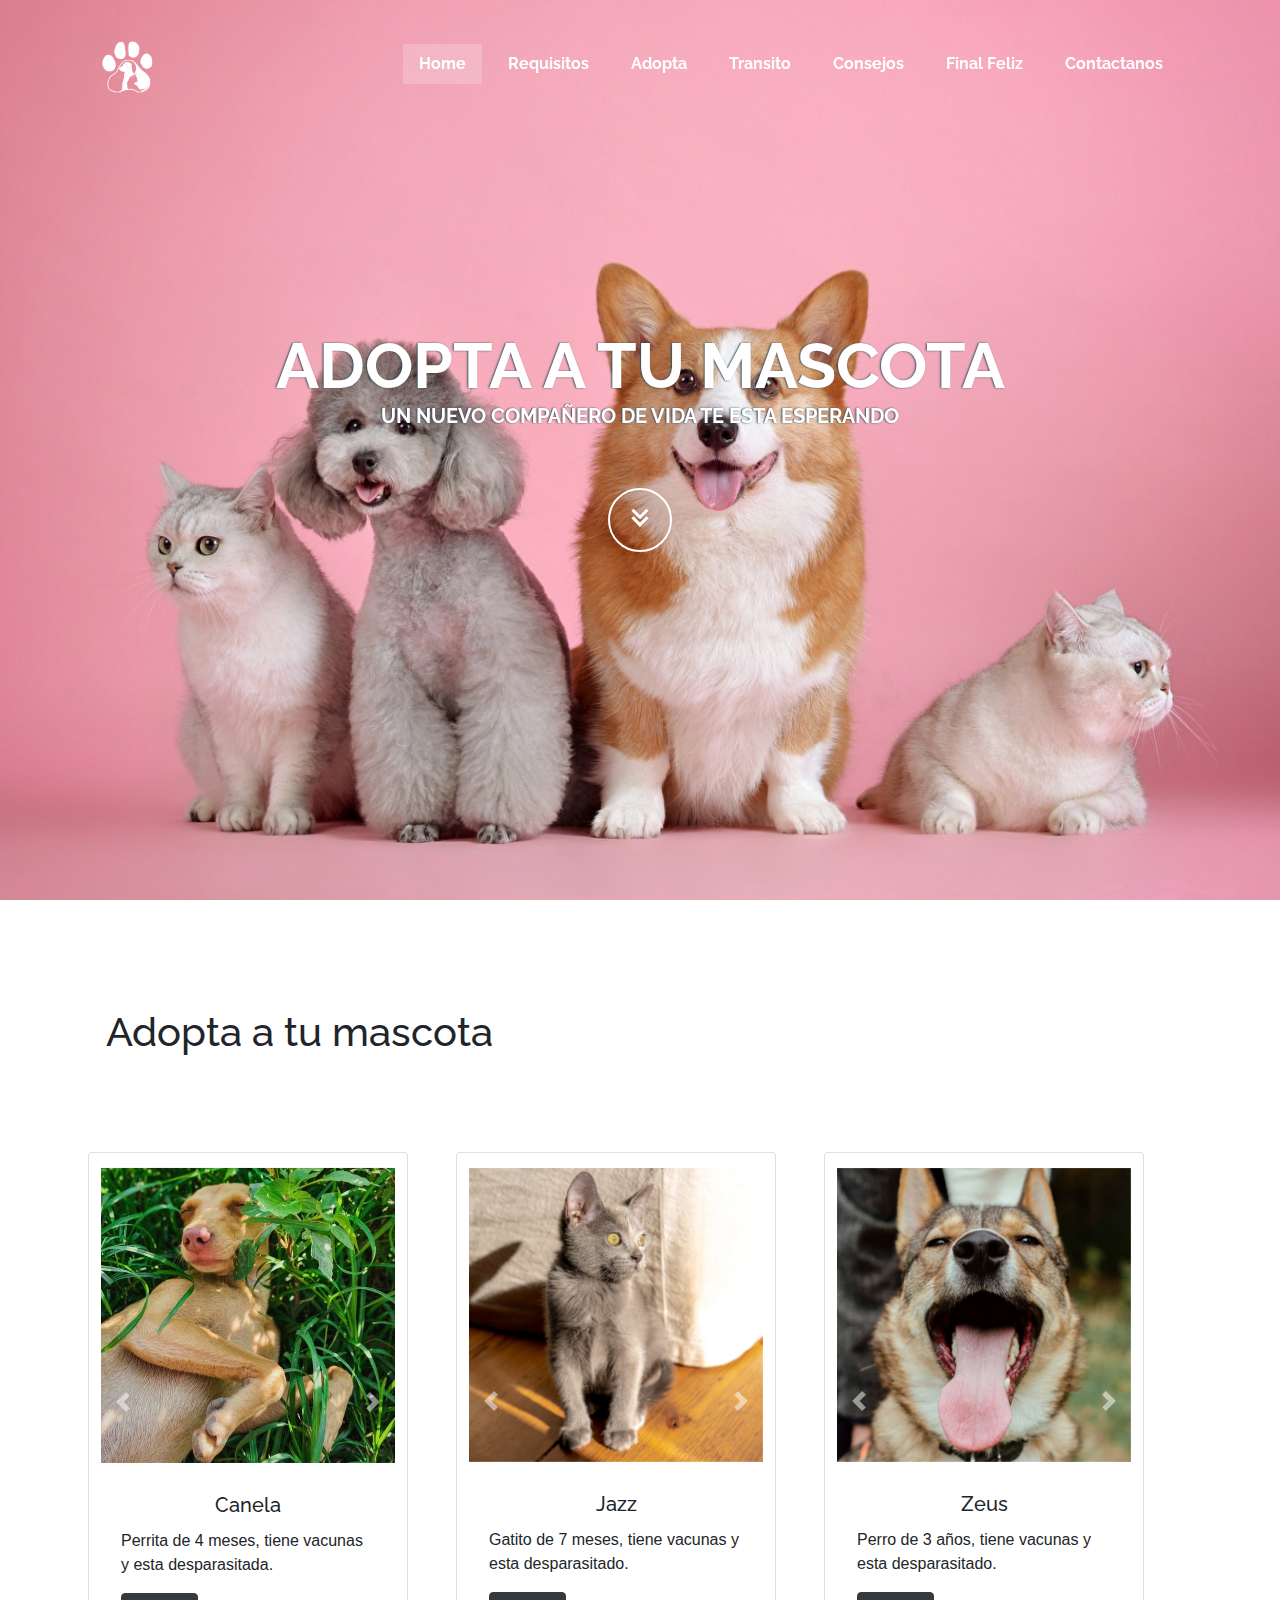
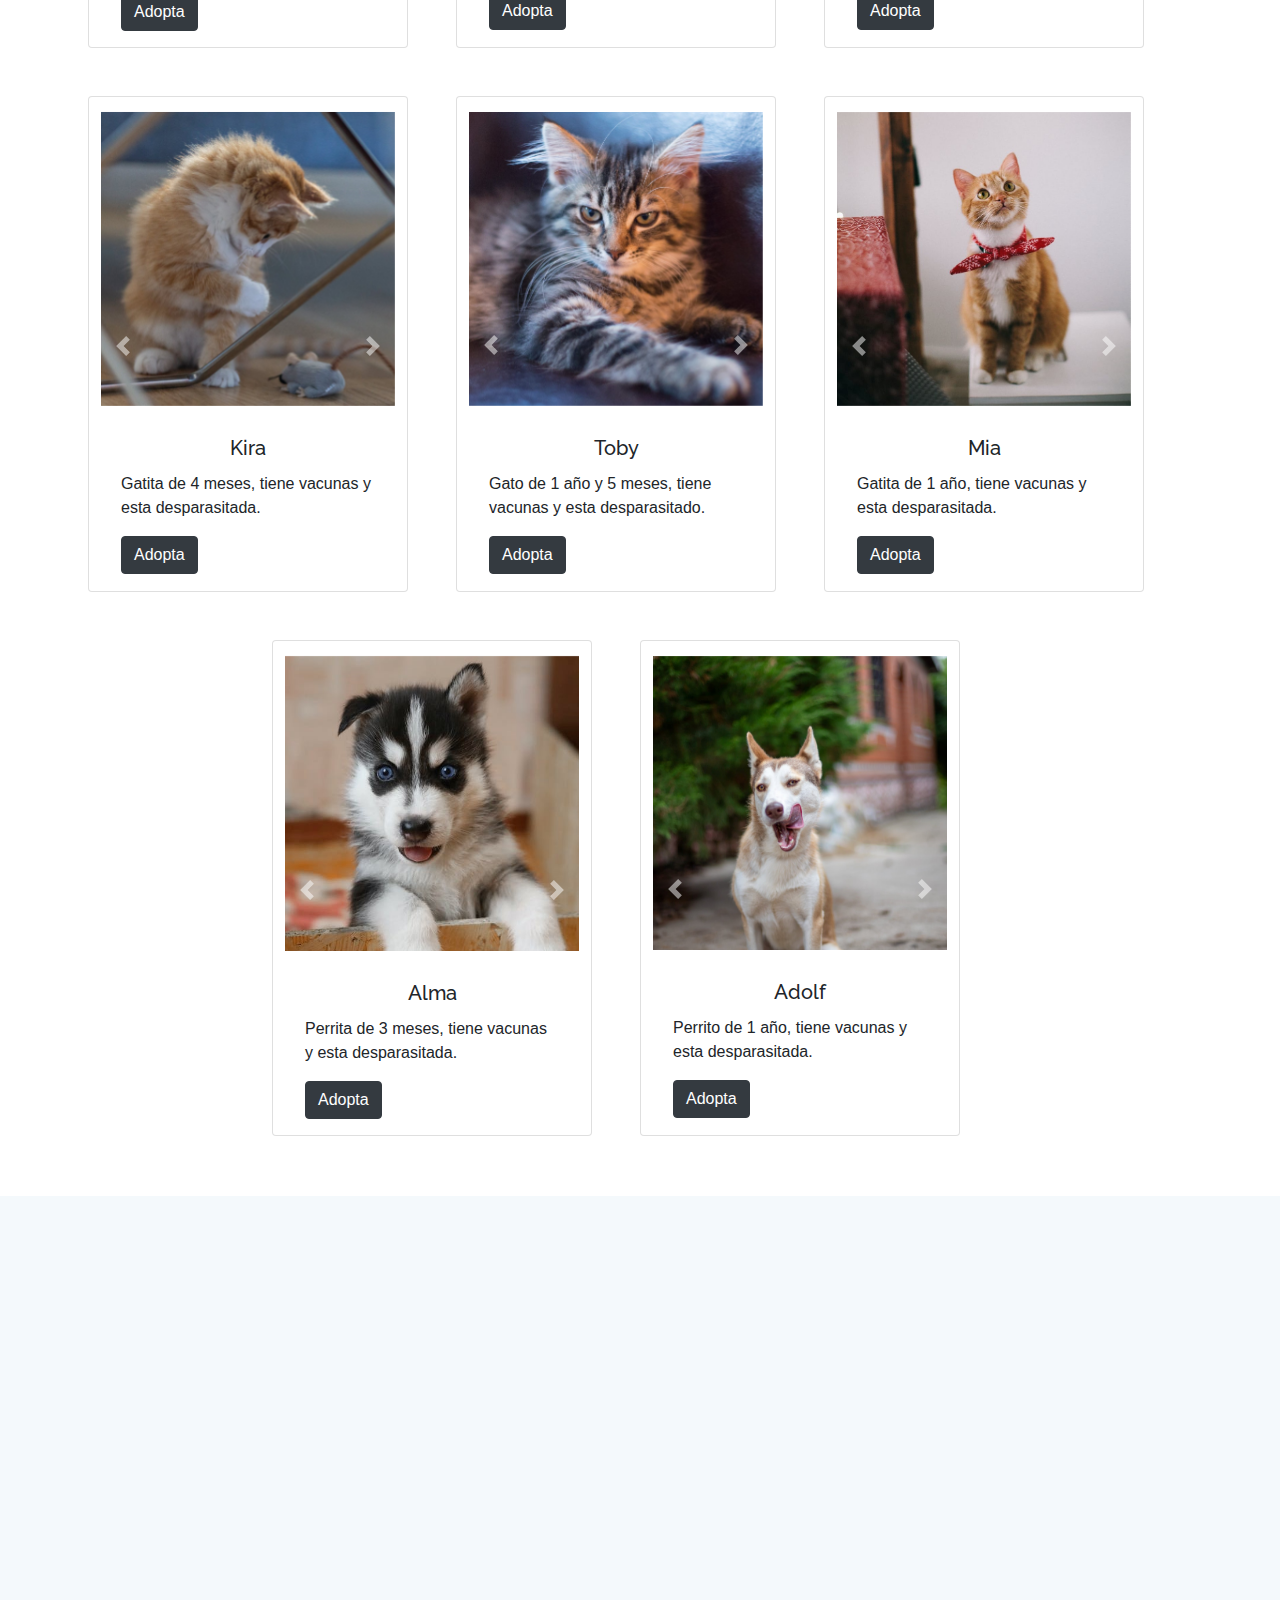
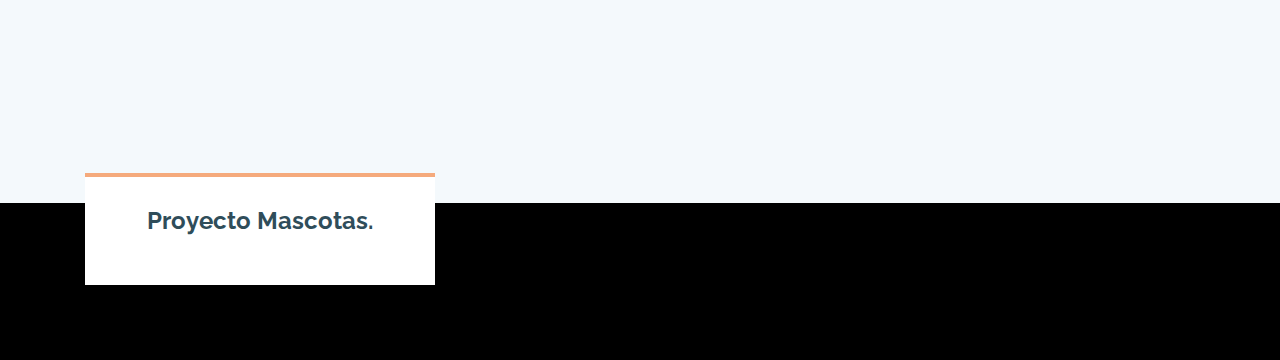
==== adopta.html @ 52c3bf55 "proyecto-mascotas" ====
<!DOCTYPE html>
<html lang="en">

<head>
    <meta charset="utf-8">
    <meta content="width=device-width, initial-scale=1.0" name="viewport">

    <title>Proyecto Mascotas</title>
    <meta content="" name="description">
    <meta content="" name="keywords">

    <link href="https://fonts.googleapis.com/css?family=Open+Sans:300,300i,400,400i,600,600i,700,700i|Raleway:300,300i,400,400i,500,500i,600,600i,700,700i|Poppins:300,300i,400,400i,500,500i,600,600i,700,700i" rel="stylesheet">
    <link href="assets/vendor/aos/aos.css" rel="stylesheet">
    <link href="assets/vendor/bootstrap/css/bootstrap.min.css" rel="stylesheet">
    <link href="assets/vendor/bootstrap-icons/bootstrap-icons.css" rel="stylesheet">
    <link href="assets/vendor/boxicons/css/boxicons.min.css" rel="stylesheet">
    <link href="assets/vendor/glightbox/css/glightbox.min.css" rel="stylesheet">
    <link href="assets/vendor/swiper/swiper-bundle.min.css" rel="stylesheet">


    <link href="assets/css/style.css" rel="stylesheet">
    <link rel="stylesheet" href="https://pro.fontawesome.com/releases/v5.10.0/css/all.css"
        integrity="sha384-AYmEC3Yw5cVb3ZcuHtOA93w35dYTsvhLPVnYs9eStHfGJvOvKxVfELGroGkvsg+p" crossorigin="anonymous" />
    <link rel="stylesheet" href="https://stackpath.bootstrapcdn.com/bootstrap/4.3.1/css/bootstrap.min.css"
        integrity="sha384-ggOyR0iXCbMQv3Xipma34MD+dH/1fQ784/j6cY/iJTQUOhcWr7x9JvoRxT2MZw1T" crossorigin="anonymous">
</head>

<body>

    <!-- ======= Header ======= -->
    <header id="header" class="fixed-top header-transparent">
        <div class="container d-flex align-items-center justify-content-between">
    
          <div class="logo">
            <a href="index.html"><img src="/img/logo1.png" alt="" class="img-fluid"></a>
            
          </div>
    
          <nav id="navbar" class="navbar">
            <ul>
              <li><a class="nav-link scrollto active" href="index.html">Home</a></li>
              <li><a class="nav-link scrollto" href="index.html#requisitos">Requisitos</a></li>
              <li><a class="nav-link scrollto" href="adopta.html">Adopta</a></li>
              <li><a class="nav-link scrollto" href="transito.html">Transito</a></li>
              <li><a class="nav-link scrollto" href="#consejos">Consejos</a></li>
              <li><a class="nav-link scrollto" href="#finalfeliz">Final Feliz</a></li>
              <li><a class="nav-link scrollto" href="#contacto">Contactanos</a></li>
            </ul>
            <i class="bi bi-list mobile-nav-toggle"></i>
          </nav><!-- .navbar -->
    
        </div>
      </header><!-- End Header -->

    

    <!-- ======= Hero Section ======= -->
    <section id="hero" style="margin-bottom: 10px;">
        <div class="hero-container" data-aos="fade-up">
            <h1>Adopta a tu mascota</h1>
            <h2>Un nuevo compañero de vida te esta esperando</h2>
            <a href="#about" class="btn-get-started scrollto"><i class="bx bx-chevrons-down"></i></a>
        </div>
    </section><!-- End Hero -->


    <section class="adopcion d-flex mt-5">
        <div class="row d-flex justify-content-center">
            <h1 class="col-mt-5 mb-5 offset-2">Adopta a tu mascota</h1>

            <div class="card -ms-5 me-5 mt-5" style="width: 20rem; height: 31rem;">
                <div id="carouselExampleFade2" class="carousel slide carousel-fade" data-ride="carousel">
                    <div class="carousel-inner">
                        <div class="carousel-item active">
                            <img src="img-adopta/foto4.jpeg" class="d-block w-100" alt="...">
                        </div>
                        <div class="carousel-item">
                            <img src="img-adopta/foto5.jpeg" class="d-block w-100" alt="...">
                        </div>
                        <div class="carousel-item">
                            <img src="img-adopta/foto6.jpeg" class="d-block w-100" alt="...">
                        </div>
                    </div>
                    <a class="carousel-control-prev" href="#carouselExampleFade2" role="button" data-slide="prev">
                        <span class="carousel-control-prev-icon" aria-hidden="true"></span>
                        <span class="sr-only">Previous</span>
                    </a>
                    <a class="carousel-control-next" href="#carouselExampleFade2" role="button" data-slide="next">
                        <span class="carousel-control-next-icon" aria-hidden="true"></span>
                        <span class="sr-only">Next</span>
                    </a>
                    <div class="card-body">
                        <h5 class="card-title">Canela</h5>
                        <p class="card-text">Perrita de 4 meses, tiene vacunas y esta desparasitada.</p>
                        <a href="#" class="btn btn-dark">Adopta</a>
                    </div>
                </div>
            </div>
            <div class="card -ms-5 me-5 mt-5" style="width: 20rem; height: 31rem;">
                <div id="carouselExampleFade3" class="carousel slide carousel-fade" data-ride="carousel">
                    <div class="carousel-inner">
                        <div class="carousel-item active">
                            <img src="img-adopta/foto11.jpeg" class="d-block w-100" alt="...">
                        </div>
                        <div class="carousel-item">
                            <img src="img-adopta/foto12.jpeg" class="d-block w-100" alt="...">
                        </div>
                        <div class="carousel-item">
                            <img src="img-adopta/foto13.jpeg" class="d-block w-100" alt="...">
                        </div>
                    </div>
                    <a class="carousel-control-prev" href="#carouselExampleFade3" role="button" data-slide="prev">
                        <span class="carousel-control-prev-icon" aria-hidden="true"></span>
                        <span class="sr-only">Previous</span>
                    </a>
                    <a class="carousel-control-next" href="#carouselExampleFade3" role="button" data-slide="next">
                        <span class="carousel-control-next-icon" aria-hidden="true"></span>
                        <span class="sr-only">Next</span>
                    </a>
                    <div class="card-body">
                        <h5 class="card-title">Jazz</h5>
                        <p class="card-text">Gatito de 7 meses, tiene vacunas y esta desparasitado.</p>
                        <a href="#" class="btn btn-dark">Adopta</a>
                    </div>
                </div>
            </div>
            <div class="card -ms-5 me-5 mt-5" style="width: 20rem; height: 31rem;">
                <div id="carouselExampleFade4" class="carousel slide carousel-fade" data-ride="carousel">
                    <div class="carousel-inner">
                        <div class="carousel-item active">
                            <img src="img-adopta/foto9.jpeg" class="d-block w-100" alt="...">
                        </div>
                        <div class="carousel-item">
                            <img src="img-adopta/foto10.jpeg" class="d-block w-100" alt="...">
                        </div>
                    </div>
                    <a class="carousel-control-prev" href="#carouselExampleFade4" role="button" data-slide="prev">
                        <span class="carousel-control-prev-icon" aria-hidden="true"></span>
                        <span class="sr-only">Previous</span>
                    </a>
                    <a class="carousel-control-next" href="#carouselExampleFade4" role="button" data-slide="next">
                        <span class="carousel-control-next-icon" aria-hidden="true"></span>
                        <span class="sr-only">Next</span>
                    </a>
                    <div class="card-body">
                        <h5 class="card-title">Zeus</h5>
                        <p class="card-text">Perro de 3 años, tiene vacunas y esta desparasitado.</p>
                        <a href="#" class="btn btn-dark">Adopta</a>
                    </div>
                </div>
            </div>
            <div class="card -ms-5 me-5 mt-5" style="width: 20rem; height: 31rem;">
                <div id="carouselExampleFade5" class="carousel slide carousel-fade" data-ride="carousel">
                    <div class="carousel-inner">
                        <div class="carousel-item active">
                            <img src="img-adopta/foto20.jpeg" class="d-block w-100" alt="...">
                        </div>
                        <div class="carousel-item">
                            <img src="img-adopta/foto21.jpeg" class="d-block w-100" alt="...">
                        </div>
                        <div class="carousel-item">
                            <img src="img-adopta/foto22.jpeg" class="d-block w-100" alt="...">
                        </div>
                    </div>
                    <a class="carousel-control-prev" href="#carouselExampleFade5" role="button" data-slide="prev">
                        <span class="carousel-control-prev-icon" aria-hidden="true"></span>
                        <span class="sr-only">Previous</span>
                    </a>
                    <a class="carousel-control-next" href="#carouselExampleFade5" role="button" data-slide="next">
                        <span class="carousel-control-next-icon" aria-hidden="true"></span>
                        <span class="sr-only">Next</span>
                    </a>
                    <div class="card-body">
                        <h5 class="card-title">Kira</h5>
                        <p class="card-text">Gatita de 4 meses, tiene vacunas y esta desparasitada.</p>
                        <a href="#" class="btn btn-dark">Adopta</a>
                    </div>
                </div>
            </div>
            <div class="card -ms-5 me-5 mt-5" style="width: 20rem; height: 31rem;">
                <div id="carouselExampleFade6" class="carousel slide carousel-fade" data-ride="carousel">
                    <div class="carousel-inner">
                        <div class="carousel-item active">
                            <img src="img-adopta/foto16.jpeg" class="d-block w-100" alt="...">
                        </div>
                        <div class="carousel-item">
                            <img src="img-adopta/foto17.jpeg" class="d-block w-100" alt="...">
                        </div>
                    </div>
                    <a class="carousel-control-prev" href="#carouselExampleFade6" role="button" data-slide="prev">
                        <span class="carousel-control-prev-icon" aria-hidden="true"></span>
                        <span class="sr-only">Previous</span>
                    </a>
                    <a class="carousel-control-next" href="#carouselExampleFade6" role="button" data-slide="next">
                        <span class="carousel-control-next-icon" aria-hidden="true"></span>
                        <span class="sr-only">Next</span>
                    </a>
                    <div class="card-body">
                        <h5 class="card-title">Toby</h5>
                        <p class="card-text">Gato de 1 año y 5 meses, tiene vacunas y esta desparasitado.</p>
                        <a href="#myModal" class="btn btn-dark" data-toggle="modal" data-target="myModal">Adopta</a>
                    </div>
                </div>
            </div>
            <div class="card -ms-5 me-5 mt-5" style="width: 20rem; height: 31rem;">
                <div id="carouselExampleFade8" class="carousel slide carousel-fade" data-ride="carousel">
                    <div class="carousel-inner">
                        <div class="carousel-item active">
                            <img src="img-adopta/foto18.jpeg" class="d-block w-100" alt="...">
                        </div>
                        <div class="carousel-item">
                            <img src="img-adopta/foto19.jpeg" class="d-block w-100" alt="...">
                        </div>
                    </div>
                    <a class="carousel-control-prev" href="#carouselExampleFade8" role="button" data-slide="prev">
                        <span class="carousel-control-prev-icon" aria-hidden="true"></span>
                        <span class="sr-only">Previous</span>
                    </a>
                    <a class="carousel-control-next" href="#carouselExampleFade8" role="button" data-slide="next">
                        <span class="carousel-control-next-icon" aria-hidden="true"></span>
                        <span class="sr-only">Next</span>
                    </a>
                    <div class="card-body">
                        <h5 class="card-title">Mia</h5>
                        <p class="card-text">Gatita de 1 año, tiene vacunas y esta desparasitada.</p>
                        <a href="#" class="btn btn-dark">Adopta</a>
                    </div>
                </div>
            </div>
            <div class="card -ms-5 me-5 mt-5" style="width: 20rem; height: 31rem;">
                <div id="carouselExampleFade9" class="carousel slide carousel-fade" data-ride="carousel">
                    <div class="carousel-inner">
                        <div class="carousel-item active">
                            <img src="img-adopta/foto1.jpeg" class="d-block w-100" alt="...">
                        </div>
                        <div class="carousel-item">
                            <img src="img-adopta/foto2.jpeg" class="d-block w-100" alt="...">
                        </div>
                    </div>
                    <a class="carousel-control-prev" href="#carouselExampleFade9" role="button" data-slide="prev">
                        <span class="carousel-control-prev-icon" aria-hidden="true"></span>
                        <span class="sr-only">Previous</span>
                    </a>
                    <a class="carousel-control-next" href="#carouselExampleFade9" role="button" data-slide="next">
                        <span class="carousel-control-next-icon" aria-hidden="true"></span>
                        <span class="sr-only">Next</span>
                    </a>
                    <div class="card-body">
                        <h5 class="card-title">Alma</h5>
                        <p class="card-text">Perrita de 3 meses, tiene vacunas y esta desparasitada.</p>
                        <a href="#" class="btn btn-dark">Adopta</a>
                    </div>
                </div>
            </div>
            <div class="card -ms-5 me-5 mt-5" style="width: 20rem; height: 31rem;">
                <div id="carouselExampleFade1" class="carousel slide carousel-fade" data-ride="carousel">
                    <div class="carousel-inner">
                        <div class="carousel-item active">
                            <img src="img-adopta/foto23.jpeg" class="d-block w-100" alt="...">
                        </div>
                        <div class="carousel-item">
                            <img src="img-adopta/foto24.jpg" class="d-block w-100" alt="...">
                        </div>
                    </div>
                    <a class="carousel-control-prev" href="#carouselExampleFade1" role="button" data-slide="prev">
                        <span class="carousel-control-prev-icon" aria-hidden="true"></span>
                        <span class="sr-only">Previous</span>
                    </a>
                    <a class="carousel-control-next" href="#carouselExampleFade1" role="button" data-slide="next">
                        <span class="carousel-control-next-icon" aria-hidden="true"></span>
                        <span class="sr-only">Next</span>
                    </a>
                    <div class="card-body">
                        <h5 class="card-title">Adolf</h5>
                        <p class="card-text">Perrito de 1 año, tiene vacunas y esta desparasitada.</p>
                        <a href="#" class="btn btn-dark">Adopta</a>
                    </div>
                </div>
            </div>
        </div>
    </section>


    <section id="contacto" class="contact section-bg">
        <div class="container" data-aos="fade-up">

            <div class="section-title">
                <h2>Contactanos</h2>
            </div>

            <div class="row">
                <div class="col">
                    <form action="forms/contact.php" method="post" role="form" class="php-email-form">
                        <div class="row">
                            <div class="col-md-6 form-group">
                                <input type="text" name="name" class="form-control" id="name" placeholder="Your Name"
                                    required>
                            </div>
                            <div class="col-md-6 form-group mt-3 mt-md-0">
                                <input type="email" class="form-control" name="email" id="email"
                                    placeholder="Your Email" required>
                            </div>
                        </div>
                        <div class="form-group mt-3">
                            <input type="text" class="form-control" name="subject" id="subject" placeholder="Subject"
                                required>
                        </div>
                        <div class="form-group mt-3">
                            <textarea class="form-control" name="message" rows="5" placeholder="Message"
                                required></textarea>
                        </div>
                        <div class="my-3">
                            <div class="loading">Loading</div>
                            <div class="error-message"></div>
                            <div class="sent-message">Your message has been sent. Thank you!</div>
                        </div>
                        <div class="text-center"><button type="submit">Send Message</button></div>
                    </form>
                </div>

            </div>

        </div>
    </section>
    <!-- ======= Footer ======= -->
    <footer id="footer">
        <div class="footer-top">
            <div class="container">
                <div class="row">

                    <div class="col-lg-4 col-md-6">
                        <div class="footer-info">
                            <h3>Proyecto Mascotas.</h3>
                        </div>

                    </div>
                </div>
            </div>

    </footer><!-- End Footer -->

    <a href="#" class="back-to-top d-flex align-items-center justify-content-center"><i
            class="bi bi-arrow-up-short"></i>
    </a>


    <script src="assets/vendor/purecounter/purecounter.js"></script>
    <script src="assets/vendor/aos/aos.js"></script>
    <script src="assets/vendor/bootstrap/js/bootstrap.bundle.min.js"></script>
    <script src="assets/vendor/glightbox/js/glightbox.min.js"></script>
    <script src="assets/vendor/isotope-layout/isotope.pkgd.min.js"></script>
    <script src="assets/vendor/swiper/swiper-bundle.min.js"></script>
    <script src="assets/vendor/php-email-form/validate.js"></script>

    <!-- Template Main JS File -->
    <script src="assets/js/main.js"></script>
    <script src="https://code.jquery.com/jquery-3.3.1.slim.min.js"
        integrity="sha384-q8i/X+965DzO0rT7abK41JStQIAqVgRVzpbzo5smXKp4YfRvH+8abtTE1Pi6jizo"
        crossorigin="anonymous"></script>
    <script src="https://cdnjs.cloudflare.com/ajax/libs/popper.js/1.14.7/umd/popper.min.js"
        integrity="sha384-UO2eT0CpHqdSJQ6hJty5KVphtPhzWj9WO1clHTMGa3JDZwrnQq4sF86dIHNDz0W1"
        crossorigin="anonymous"></script>
    <script src="https://stackpath.bootstrapcdn.com/bootstrap/4.3.1/js/bootstrap.min.js"
        integrity="sha384-JjSmVgyd0p3pXB1rRibZUAYoIIy6OrQ6VrjIEaFf/nJGzIxFDsf4x0xIM+B07jRM"
        crossorigin="anonymous"></script>
</body>

</html>
---- assets/css/style.css ----
body {
  font-family: "Open Sans", sans-serif;
  color: #444444;
}
a {
  text-decoration: none;
  color: #d694f5;
}
a:hover {
  color: #d694f5;
  text-decoration: none;
}
h1, h2, h3, h4, h5, h6 {
  font-family: "Raleway", sans-serif;
}
#main {
  margin-top: 90px;
}

/*--------------------------------------------------------------
--------------------------------------------------------------*/
.back-to-top {
  position: fixed;
  visibility: hidden;
  opacity: 0;
  right: 15px;
  bottom: 15px;
  z-index: 998;
  background: #c18561;
  width: 40px;
  height: 40px;
  border-radius: 50px;
  transition: all 0.4s;
}
.back-to-top i {
  font-size: 24px;
  color: #fff;
  line-height: 0;
}
.back-to-top:hover {
  background: #d696f0;
  color: #fff;
}
.back-to-top.active {
  visibility: visible;
  opacity: 1;
}

@media screen and (max-width: 768px) {
  [data-aos-delay] {
    transition-delay: 0 !important;
  }
}
/*--------------------------------------------------------------
# Header
--------------------------------------------------------------*/
#header {
  transition: all 0.5s;
  z-index: 997;
  transition: all 0.5s;
  padding: 24px 0;
  background: #f5aa7c;
}
#header.header-transparent {
  background: transparent;
}
#header.header-scrolled {
  background: #f5aa7c;
  padding: 12px;
}
#header .logo h1 {
  font-size: 24px;
  margin: 0;
  line-height: 1;
  font-weight: 700;
  letter-spacing: 1px;
  font-family: "Poppins", sans-serif;
  text-transform: uppercase;
}
#header .logo h1 a, #header .logo h1 a:hover {
  color: rgb(0, 0, 0);
  text-decoration: none;
}
#header .logo img {
  padding: 0;
  margin: 0;
  max-height: 80px;
}
@media (max-width: 768px) {
  #header.header-scrolled {
    padding: 15px 0;
  }
}

/**
* Desktop  
*/
.navbar {
  padding: 0;
}
.navbar ul {
  margin: 0;
  padding: 0;
  display: flex;
  list-style: none;
  align-items: center;
}
.navbar li {
  position: relative;
}
.navbar a, .navbar a:focus {
  display: flex;
  align-items: center;
  justify-content: space-between;
  padding: 8px 16px;
  margin-left: 10px;
  font-family: "Raleway", sans-serif;
  font-size: 16px;
  font-weight: 700;
  color: #fff;
  white-space: nowrap;
  transition: 0.3s;
}
.navbar a i, .navbar a:focus i {
  font-size: 12px;
  line-height: 0;
  margin-left: 5px;
}
.navbar a:hover, .navbar .active, .navbar .active:focus, .navbar li:hover > a {
  background: rgba(255, 255, 255, 0.2);
}

@media (max-width: 1366px) {
  .navbar .dropdown .dropdown ul {
    left: -90%;
  }
  .navbar .dropdown .dropdown:hover > ul {
    left: -100%;
  }
}

/**
* Mobile 
*/
.mobile-nav-toggle {
  color: #fff;
  font-size: 28px;
  cursor: pointer;
  display: none;
  line-height: 0;
  transition: 0.5s;
}

@media (max-width: 991px) {
  .mobile-nav-toggle {
    display: block;
  }

  .navbar ul {
    display: none;
  }
}
.navbar-mobile {
  position: fixed;
  overflow: hidden;
  top: 0;
  right: 0;
  left: 0;
  bottom: 0;
  background: #f5aa7c;
  transition: 0.3s;
}
.navbar-mobile .mobile-nav-toggle {
  position: absolute;
  top: 15px;
  right: 15px;
}
.navbar-mobile ul {
  display: block;
  position: absolute;
  top: 55px;
  right: 15px;
  bottom: 15px;
  left: 15px;
  padding: 10px 0;
  background-color: #fff;
  overflow-y: auto;
  transition: 0.3s;
}
.navbar-mobile a, .navbar-mobile a:focus {
  padding: 10px 20px;
  font-size: 15px;
  color: #f5aa7c;
}
.navbar-mobile a:hover, .navbar-mobile .active, .navbar-mobile li:hover > a {
  color: #f5aa7c;
}
.navbar-mobile .getstarted, .navbar-mobile .getstarted:focus {
  margin: 15px;
}

/*--------------------------------------------------------------
# Hero Section
--------------------------------------------------------------*/
#hero {
  width: 100%;
  height: 100vh;
  background: url(/img/Dogs_Cats_Pink_color_Poodle_Glance_Welsh_Corgi_556524_1280x853.jpg);
  background-size: cover;
  background-position: center;
  position: relative;
  margin-bottom: -90px;
}
#hero .hero-container {
  position: absolute;
  bottom: 0;
  top: 0;
  left: 0;
  right: 0;
  display: flex;
  justify-content: center;
  align-items: center;
  flex-direction: column;
  text-align: center;
}
#hero h1 {
  margin: 0 0 10px 0;
  font-size: 64px;
  font-weight: 700;
  line-height: 56px;
  text-transform: uppercase;
  color: #fff;
  text-shadow: -1px 0 2px #2f4d5a;
}
#hero h2 {
  color: #fff;
  margin-bottom: 50px;
  font-size: 20px;
  text-transform: uppercase;
  font-weight: 700;
  text-shadow: -1px 0 2px #2f4d5a;
}
#hero .btn-get-started {
  font-size: 36px;
  display: inline-block;
  padding: 4px 0;
  border-radius: 50px;
  transition: 0.3s ease-in-out;
  margin: 10px;
  width: 64px;
  height: 64px;
  text-align: center;
  border: 2px solid #fff;
  color: #fff;
}
#hero .btn-get-started:hover {
  padding-top: 8px;
  background: rgba(255, 255, 255, 0.15);
}
@media (min-width: 1024px) {
  #hero {
    background-attachment: fixed;
  }
}
@media (max-width: 768px) {
  #hero h1 {
    font-size: 28px;
    line-height: 36px;
  }
  #hero h2 {
    font-size: 18px;
    line-height: 24px;
    margin-bottom: 30px;
  }
}

/*--------------------------------------------------------------
# Sections
--------------------------------------------------------------*/
section {
  padding: 60px 0;
  overflow: hidden;
}

.section-bg {
  background-color: #f4f9fc;
}

.section-title {
  text-align: center;
  padding-bottom: 30px;
}
.section-title h2 {
  font-size: 32px;
  font-weight: bold;
  position: relative;
  margin-bottom: 30px;
  color: #2f4d5a;
  z-index: 2;
}


/*--------------------------------------------------------------
# Requisitos
--------------------------------------------------------------*/
.requisitos {
  padding: 60px 0;
  position: relative;
}
.requisitos::before {
  content: "";
  position: absolute;
  left: 0;
  right: 0;
  top: 0;
  bottom: 0;
  background: rgba(255, 255, 255, 0.75);
  z-index: 9;
}
.requisitos .container {
  position: relative;
  z-index: 10;
}
.requisitos .content {
  padding: 30px 30px 30px 0;
}
.requisitos .content h3 {
  font-weight: 700;
  font-size: 34px;
  color: #2f4d5a;
  margin-bottom: 30px;
}
.requisitos .content p {
  margin-bottom: 30px;
}
.requisitos .content .about-btn {
  display: inline-block;
  background: #f5aa7c;
  padding: 6px 44px 8px 30px;
  color: #fff;
  border-radius: 50px;
  transition: 0.3s;
  position: relative;
}
.requisitos .content .about-btn i {
  font-size: 18px;
  position: absolute;
  right: 18px;
  top: 9px;
}
.requisitos .content .about-btn:hover {
  background: #ed9bb1;
}
.requisitos .icon-boxes .icon-box {
  margin-top: 30px;
}
.requisitos .icon-boxes .icon-box i {
  font-size: 40px;
  color: #f5aa7c;
  margin-bottom: 10px;
}
.requisitos .icon-boxes .icon-box h4 {
  font-size: 20px;
  font-weight: 700;
  margin: 0 0 10px 0;
}
.requisitos .icon-boxes .icon-box p {
  font-size: 15px;
  color: #111111;
}
@media (max-width: 1200px) {
  .requisitos .content {
    padding-right: 0;
  }
}
@media (max-width: 768px) {
  .requisitos {
    text-align: center;
  }
}

/*--------------------------------------------------------------
# Final feliz
--------------------------------------------------------------*/
.mascotas , .mascotas-slider {
  overflow: hidden;
}
.mascotas , .mascotas-slider {
  overflow: hidden;
}
.mascotas .mascotas-item {
  box-sizing: content-box;
  text-align: center;
  min-height: 320px;
}
.mascotas .mascotas-item .mascotas-img {
  width: 250px;
  border-radius: 5%;
  margin: 0 auto;
}
.mascotas .mascotas-item h3 {
  font-size: 18px;
  font-weight: bold;
  margin: 10px 0 5px 0;
  color: #111;
}

.mascotas .swiper-pagination {
  margin-top: 20px;
  position: relative;
}
.mascotas .swiper-pagination .swiper-pagination-bullet {
  width: 12px;
  height: 12px;
  background-color: #fff;
  opacity: 1;
  border: 1px solid #f5aa7c;
}
.mascotas .swiper-pagination .swiper-pagination-bullet-active {
  background-color: #f5aa7c;
}

/*--------------------------------------------------------------
# Contact
--------------------------------------------------------------*/
.contact {
  padding-bottom: 80px;
}
.contact .info-box {
  color: #444444;
  background: #fff;
  text-align: center;
  box-shadow: 0 0 30px rgba(214, 215, 216, 0.6);
  padding: 20px 0 30px 0;
}
.contact .php-email-form {
  box-shadow: 0 0 30px rgba(214, 215, 216, 0.6);
  padding: 30px;
  background: #fff;
}
.contact .php-email-form .error-message {
  display: none;
  color: #fff;
  background: #ed3c0d;
  text-align: left;
  padding: 15px;
  font-weight: 600;
}
.contact .php-email-form .error-message br + br {
  margin-top: 25px;
}
.contact .php-email-form .sent-message {
  display: none;
  color: #fff;
  background: #18d26e;
  text-align: center;
  padding: 15px;
  font-weight: 600;
}
.contact .php-email-form .loading {
  display: none;
  background: #fff;
  text-align: center;
  padding: 15px;
}
.contact .php-email-form .loading:before {
  content: "";
  display: inline-block;
  border-radius: 50%;
  width: 24px;
  height: 24px;
  margin: 0 10px -6px 0;
  border: 3px solid #18d26e;
  border-top-color: #eee;
  -webkit-animation: animate-loading 1s linear infinite;
  animation: animate-loading 1s linear infinite;
}
.contact .php-email-form input, .contact .php-email-form textarea {
  border-radius: 0;
  box-shadow: none;
  font-size: 14px;
}
.contact .php-email-form input::focus, .contact .php-email-form textarea::focus {
  background-color: #f5aa7c;
}
.contact .php-email-form input {
  padding: 10px 15px;
}
.contact .php-email-form textarea {
  padding: 12px 15px;
}
.contact .php-email-form button[type=submit] {
  background: #f5aa7c;
  border: 0;
  padding: 10px 24px;
  color: #fff;
  transition: 0.4s;
}
.contact .php-email-form button[type=submit]:hover {
  background: #f5aa7c;
}
@-webkit-keyframes animate-loading {
  0% {
    transform: rotate(0deg);
  }
  100% {
    transform: rotate(360deg);
  }
}
@keyframes animate-loading {
  0% {
    transform: rotate(0deg);
  }
  100% {
    transform: rotate(360deg);
  }
}

/*--------------------------------------------------------------
# Footer
--------------------------------------------------------------*/
#footer {
  background: #000000;
  padding: 0 0 30px 0;
  color: #fff;
  font-size: 14px;
}
#footer .footer-top {
  padding: 60px 0 30px 0;
}
#footer .footer-top .footer-info {
  margin-top: -90px;
  margin-bottom: 15px;
  background: white;
  color: #2f4d5a;
  border-top: 4px solid #f5aa7c;
  text-align: center;
  padding: 30px 20px;
}
#footer .footer-top .footer-info h3 {
  font-size: 24px;
  margin: 0 0 20px 0;
  padding: 2px 0 2px 0;
  line-height: 1;
  font-weight: 700;
}

@media (max-width: 575px) {
  #footer .footer-top .footer-info {
    margin: -20px 0 30px 0;
  }
}

/*--------------------------------------------------------------
# pagina de adopcion
--------------------------------------------------------------*/
.card{
  border: 1px solid rgb(109, 109, 109);
}
.d-block{
  margin-top: 15px;
}
.card-title{
  text-align: center;
  margin-top: 10px;
}
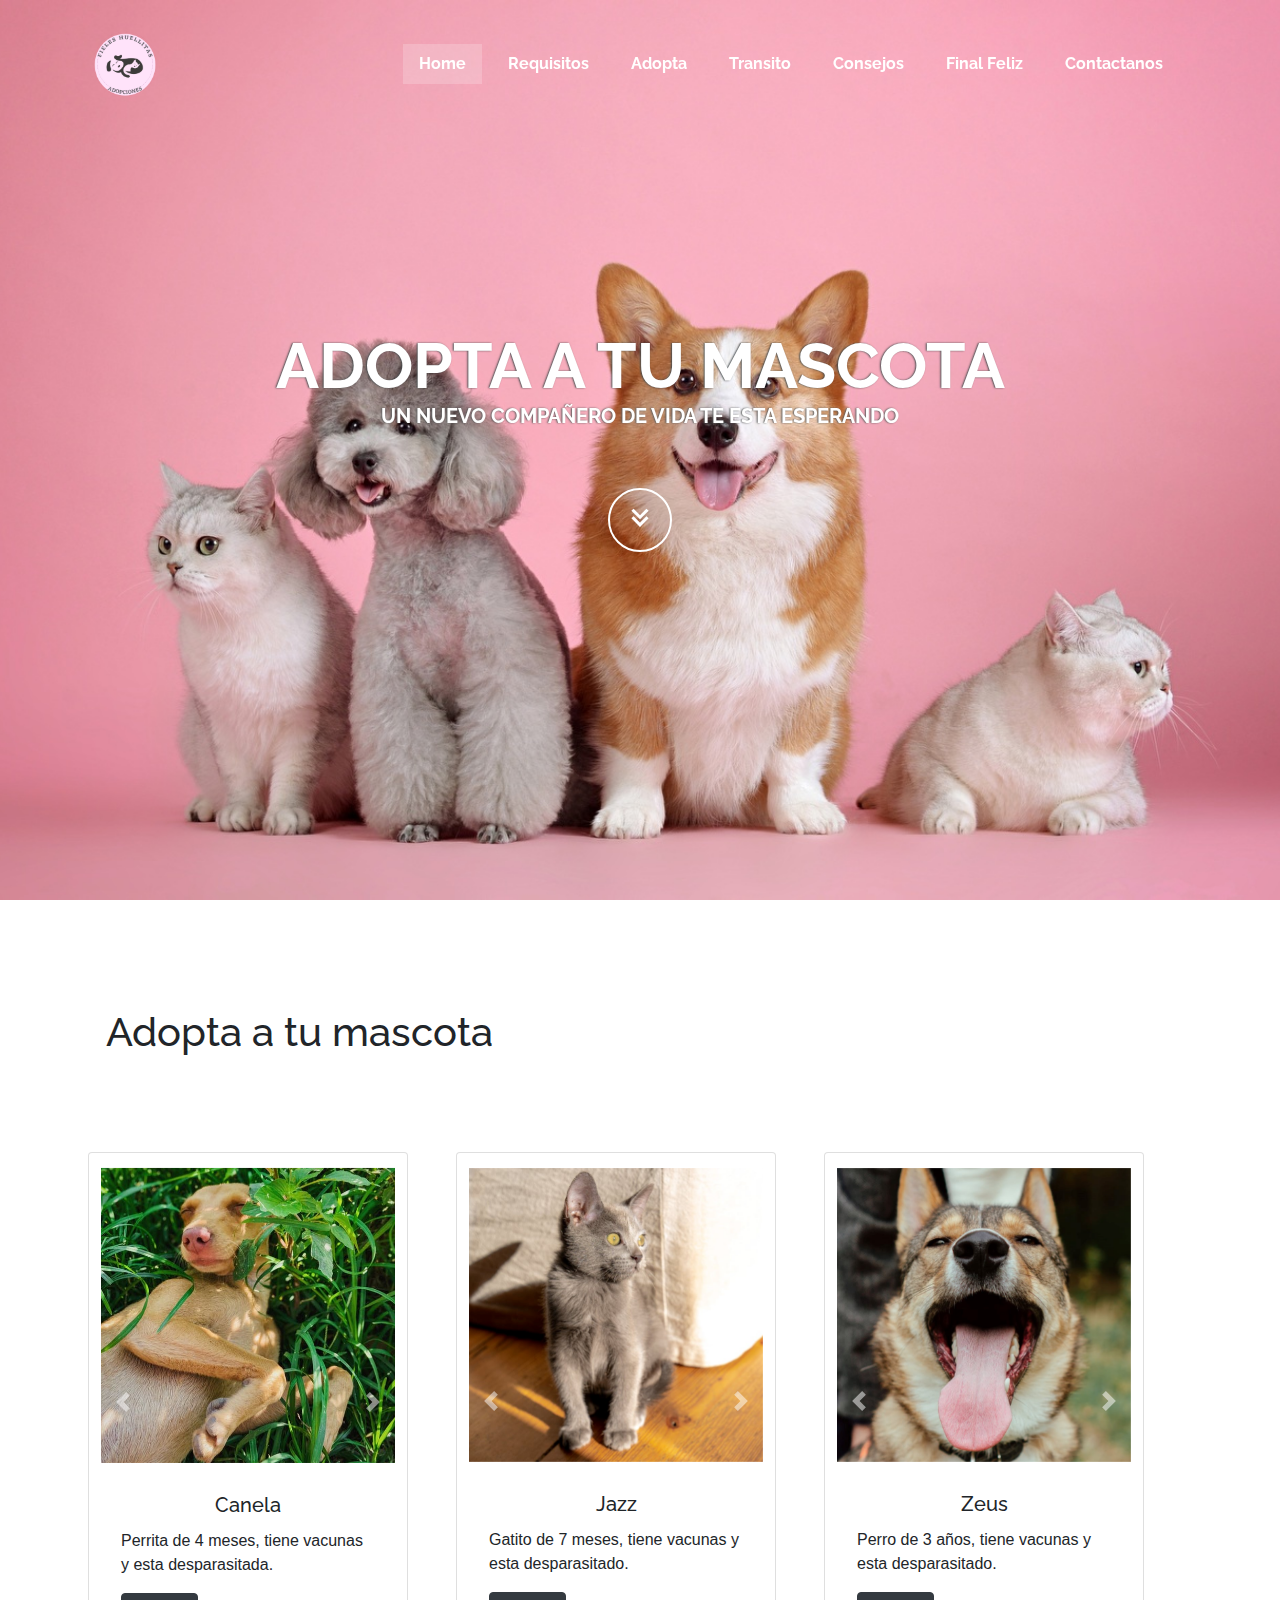
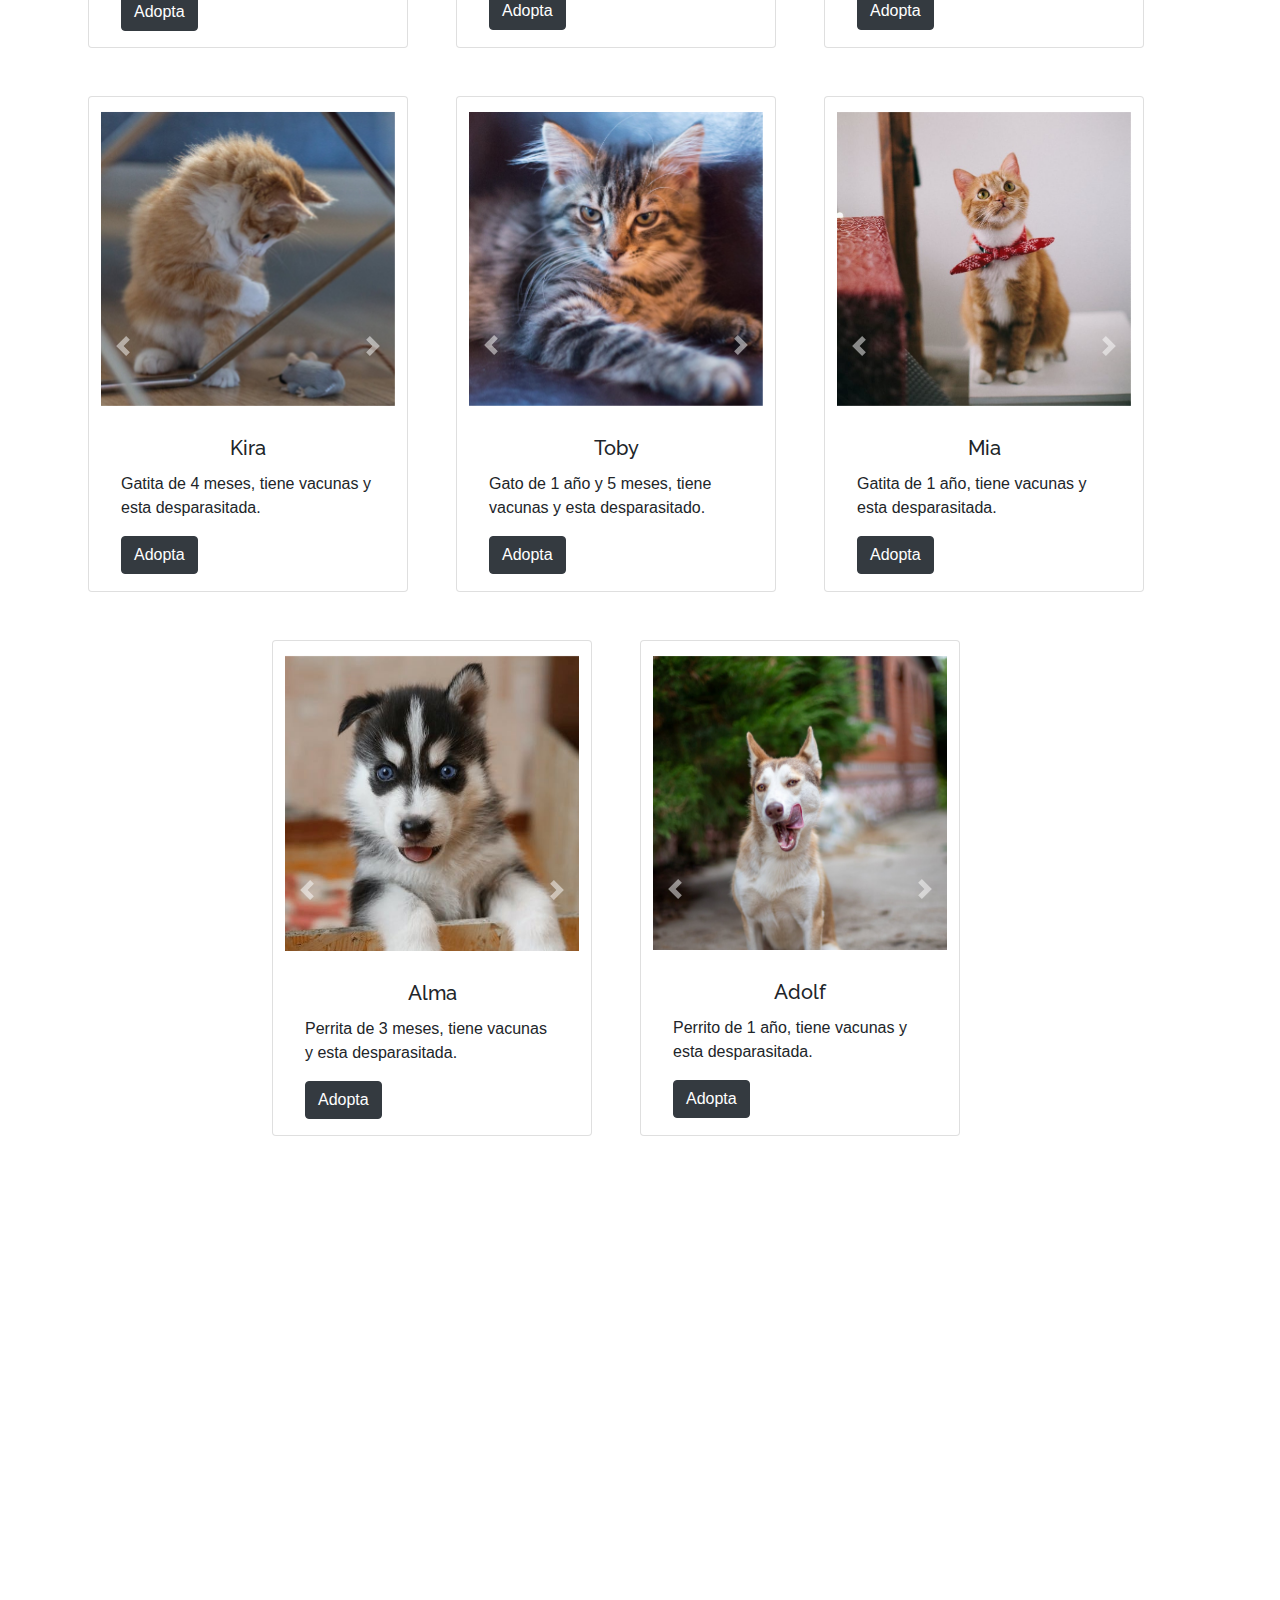
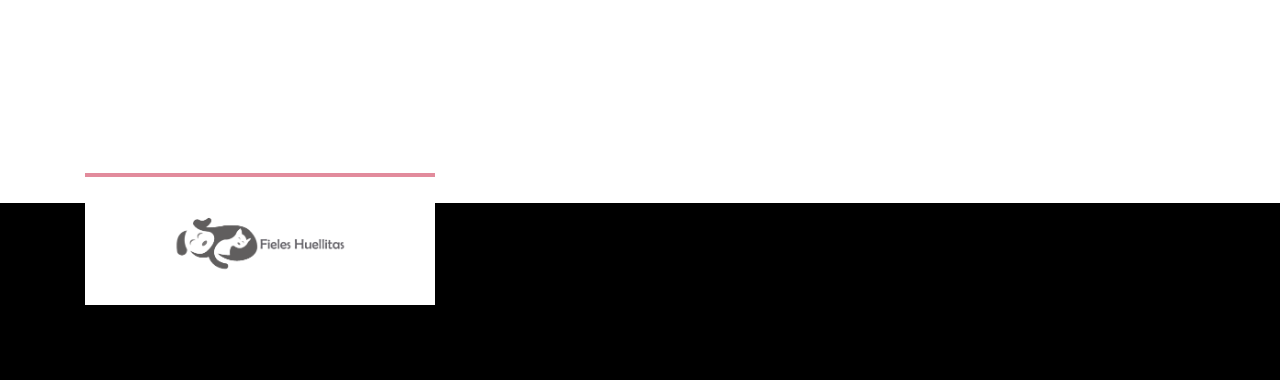
==== commit 292bfeef: "proyecto-mascotas" ====
--- a/adopta.html
+++ b/adopta.html
@@ -32,7 +32,7 @@
         <div class="container d-flex align-items-center justify-content-between">
     
           <div class="logo">
-            <a href="index.html"><img src="/img/logo1.png" alt="" class="img-fluid"></a>
+            <a href="index.html"><img src="/img/logo3.png" alt="" class="img-fluid"></a>
             
           </div>
     
@@ -42,9 +42,9 @@
               <li><a class="nav-link scrollto" href="index.html#requisitos">Requisitos</a></li>
               <li><a class="nav-link scrollto" href="adopta.html">Adopta</a></li>
               <li><a class="nav-link scrollto" href="transito.html">Transito</a></li>
-              <li><a class="nav-link scrollto" href="#consejos">Consejos</a></li>
-              <li><a class="nav-link scrollto" href="#finalfeliz">Final Feliz</a></li>
-              <li><a class="nav-link scrollto" href="#contacto">Contactanos</a></li>
+              <li><a class="nav-link scrollto" href="index.html#consejos">Consejos</a></li>
+              <li><a class="nav-link scrollto" href="index.html#finalfeliz">Final Feliz</a></li>
+              <li><a class="nav-link scrollto" href="index.html#contacto">Contactanos</a></li>
             </ul>
             <i class="bi bi-list mobile-nav-toggle"></i>
           </nav><!-- .navbar -->
@@ -330,7 +330,7 @@
 
                     <div class="col-lg-4 col-md-6">
                         <div class="footer-info">
-                            <h3>Proyecto Mascotas.</h3>
+                            <img src="/img/logo solo.png" alt="">
                         </div>
 
                     </div>
--- a/assets/css/style.css
+++ b/assets/css/style.css
@@ -4,10 +4,10 @@
 }
 a {
   text-decoration: none;
-  color: #d694f5;
+  color: #ffe3fa;
 }
 a:hover {
-  color: #d694f5;
+  color: #fda5ed;
   text-decoration: none;
 }
 h1, h2, h3, h4, h5, h6 {
@@ -26,7 +26,7 @@
   right: 15px;
   bottom: 15px;
   z-index: 998;
-  background: #c18561;
+  background: #d1d1d1;
   width: 40px;
   height: 40px;
   border-radius: 50px;
@@ -38,7 +38,7 @@
   line-height: 0;
 }
 .back-to-top:hover {
-  background: #d696f0;
+  background: #999999;
   color: #fff;
 }
 .back-to-top.active {
@@ -59,28 +59,16 @@
   z-index: 997;
   transition: all 0.5s;
   padding: 24px 0;
-  background: #f5aa7c;
+  background: #d1d1d1;
 }
 #header.header-transparent {
   background: transparent;
 }
 #header.header-scrolled {
-  background: #f5aa7c;
+  background: #d1d1d1;
   padding: 12px;
 }
-#header .logo h1 {
-  font-size: 24px;
-  margin: 0;
-  line-height: 1;
-  font-weight: 700;
-  letter-spacing: 1px;
-  font-family: "Poppins", sans-serif;
-  text-transform: uppercase;
-}
-#header .logo h1 a, #header .logo h1 a:hover {
-  color: rgb(0, 0, 0);
-  text-decoration: none;
-}
+
 #header .logo img {
   padding: 0;
   margin: 0;
@@ -167,7 +155,7 @@
   right: 0;
   left: 0;
   bottom: 0;
-  background: #f5aa7c;
+  background: #d1d1d1;
   transition: 0.3s;
 }
 .navbar-mobile .mobile-nav-toggle {
@@ -190,10 +178,10 @@
 .navbar-mobile a, .navbar-mobile a:focus {
   padding: 10px 20px;
   font-size: 15px;
-  color: #f5aa7c;
+  color: #d1d1d1;
 }
 .navbar-mobile a:hover, .navbar-mobile .active, .navbar-mobile li:hover > a {
-  color: #f5aa7c;
+  color: #8a8a8a;
 }
 .navbar-mobile .getstarted, .navbar-mobile .getstarted:focus {
   margin: 15px;
@@ -230,7 +218,7 @@
   line-height: 56px;
   text-transform: uppercase;
   color: #fff;
-  text-shadow: -1px 0 2px #2f4d5a;
+  text-shadow: -1px 0 2px #464c4e;
 }
 #hero h2 {
   color: #fff;
@@ -238,7 +226,7 @@
   font-size: 20px;
   text-transform: uppercase;
   font-weight: 700;
-  text-shadow: -1px 0 2px #2f4d5a;
+  text-shadow: -1px 0 2px #585a5a;
 }
 #hero .btn-get-started {
   font-size: 36px;
@@ -283,7 +271,7 @@
 }
 
 .section-bg {
-  background-color: #f4f9fc;
+  background-color: #ffffff;
 }
 
 .section-title {
@@ -327,7 +315,7 @@
 .requisitos .content h3 {
   font-weight: 700;
   font-size: 34px;
-  color: #2f4d5a;
+  color: #535657;
   margin-bottom: 30px;
 }
 .requisitos .content p {
@@ -335,7 +323,7 @@
 }
 .requisitos .content .about-btn {
   display: inline-block;
-  background: #f5aa7c;
+  background: #e28b9c;
   padding: 6px 44px 8px 30px;
   color: #fff;
   border-radius: 50px;
@@ -356,7 +344,7 @@
 }
 .requisitos .icon-boxes .icon-box i {
   font-size: 40px;
-  color: #f5aa7c;
+  color: #e28b9c;
   margin-bottom: 10px;
 }
 .requisitos .icon-boxes .icon-box h4 {
@@ -414,10 +402,10 @@
   height: 12px;
   background-color: #fff;
   opacity: 1;
-  border: 1px solid #f5aa7c;
+  border: 1px solid #e28b9c;
 }
 .mascotas .swiper-pagination .swiper-pagination-bullet-active {
-  background-color: #f5aa7c;
+  background-color: #e28b9c;
 }
 
 /*--------------------------------------------------------------
@@ -481,7 +469,7 @@
   font-size: 14px;
 }
 .contact .php-email-form input::focus, .contact .php-email-form textarea::focus {
-  background-color: #f5aa7c;
+  background-color: #e28b9c;
 }
 .contact .php-email-form input {
   padding: 10px 15px;
@@ -490,14 +478,14 @@
   padding: 12px 15px;
 }
 .contact .php-email-form button[type=submit] {
-  background: #f5aa7c;
+  background: #e28b9c;
   border: 0;
   padding: 10px 24px;
   color: #fff;
   transition: 0.4s;
 }
 .contact .php-email-form button[type=submit]:hover {
-  background: #f5aa7c;
+  background: #f099e0;
 }
 @-webkit-keyframes animate-loading {
   0% {
@@ -533,16 +521,12 @@
   margin-bottom: 15px;
   background: white;
   color: #2f4d5a;
-  border-top: 4px solid #f5aa7c;
+  border-top: 4px solid #e28b9c;
   text-align: center;
   padding: 30px 20px;
 }
-#footer .footer-top .footer-info h3 {
-  font-size: 24px;
-  margin: 0 0 20px 0;
-  padding: 2px 0 2px 0;
-  line-height: 1;
-  font-weight: 700;
+#footer .footer-top .footer-info img{
+  width: 180px;
 }
 
 @media (max-width: 575px) {
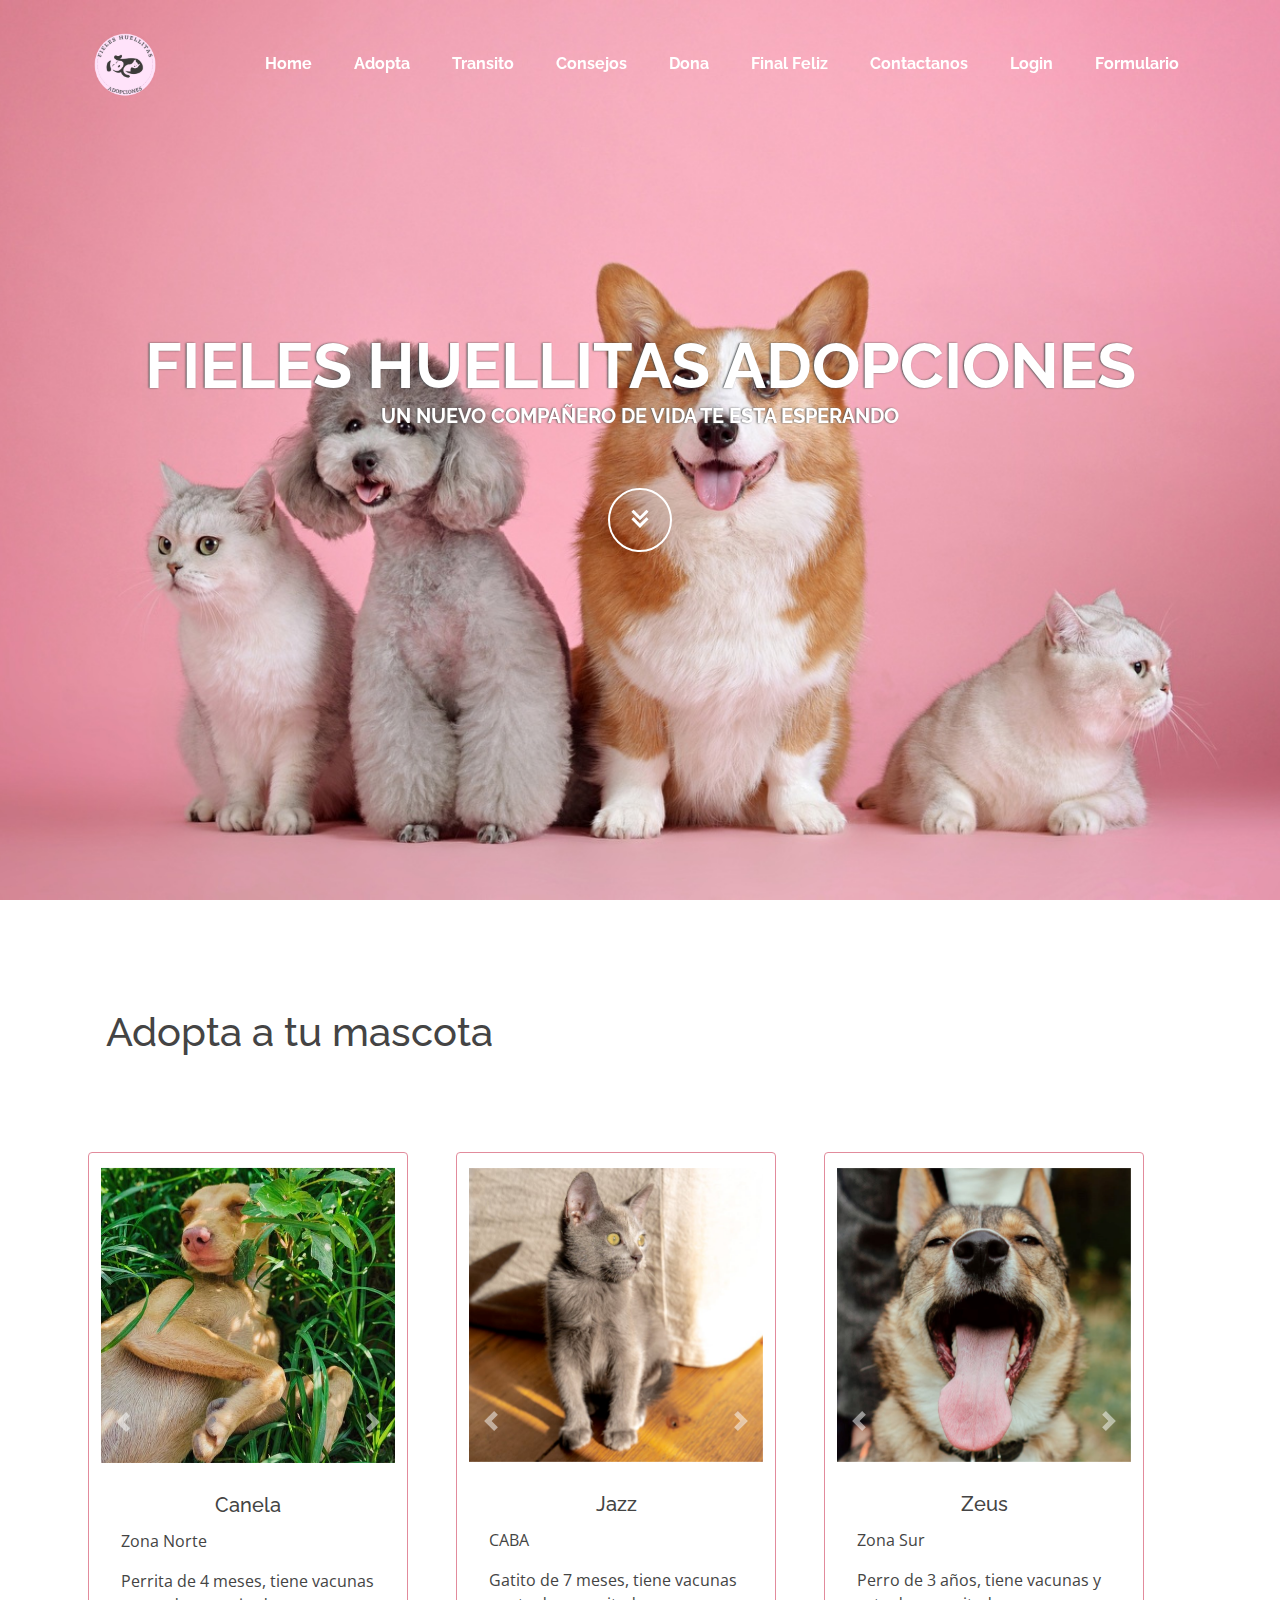
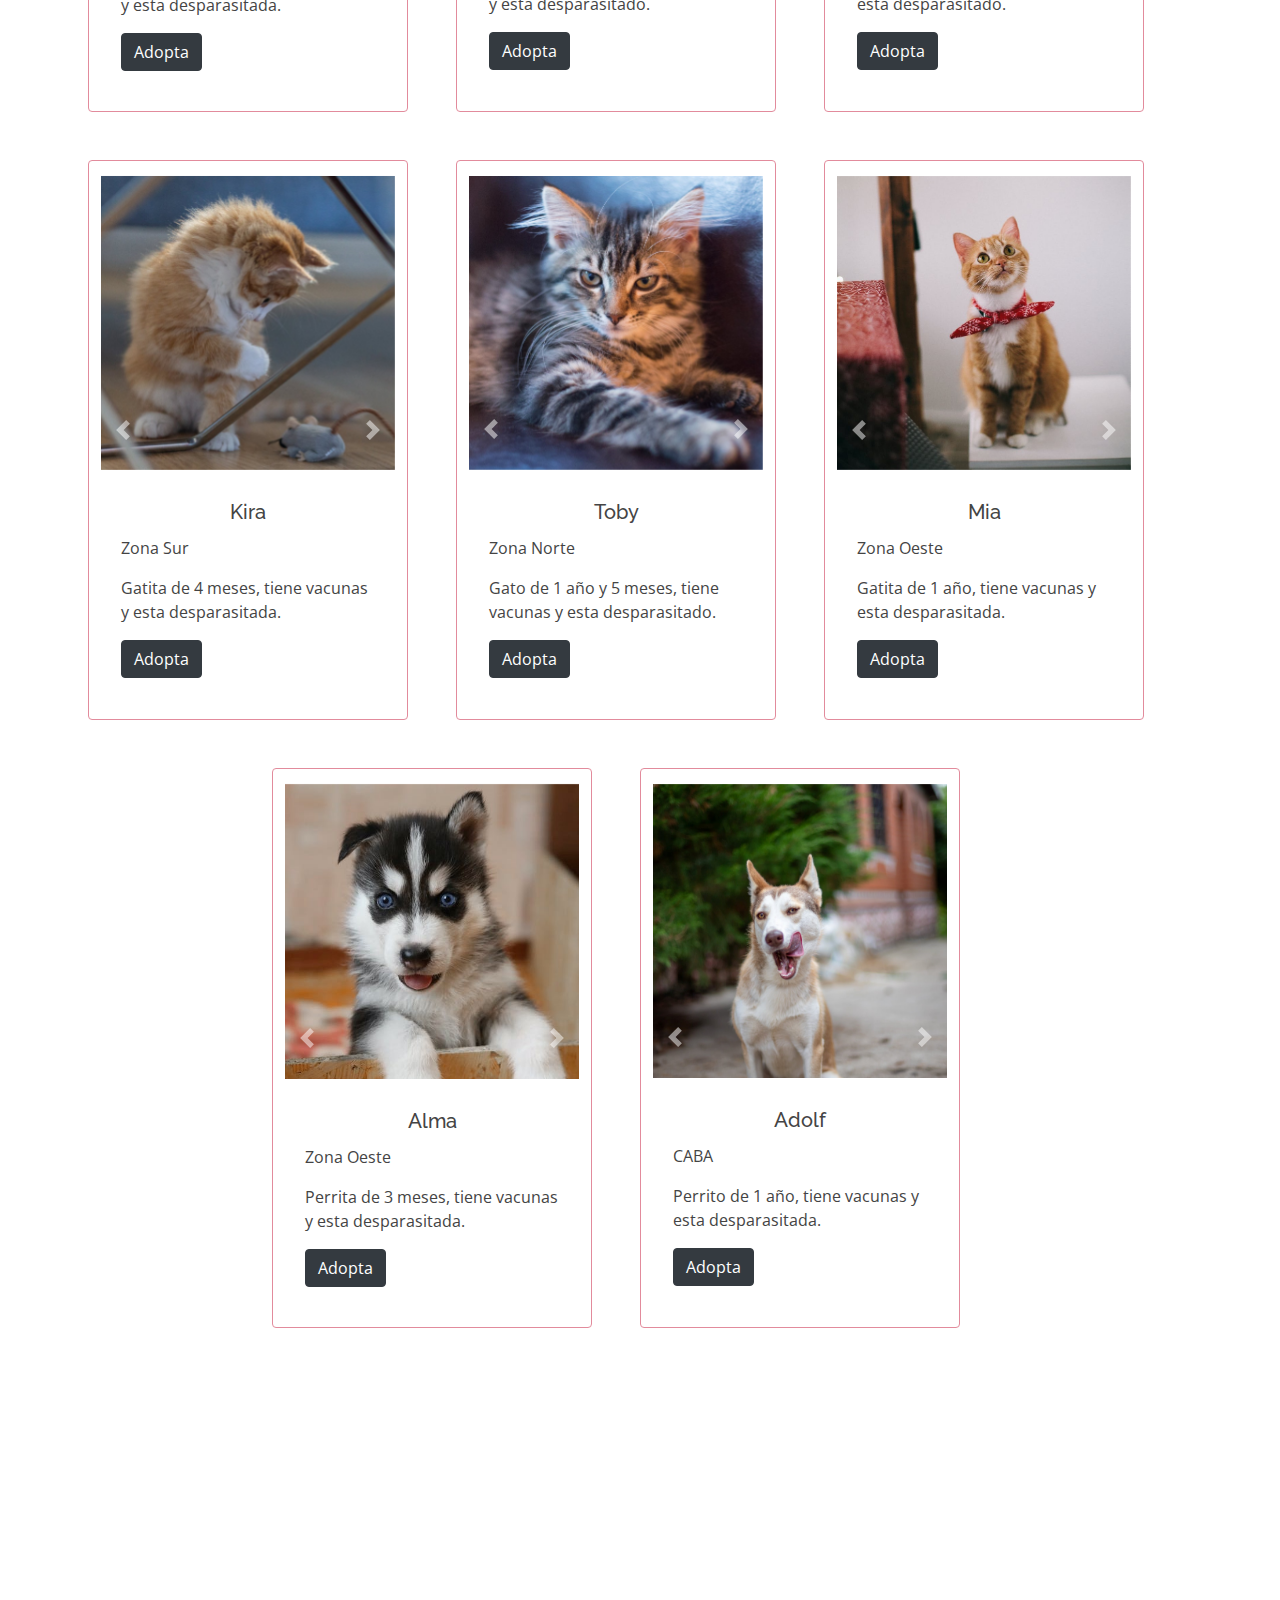
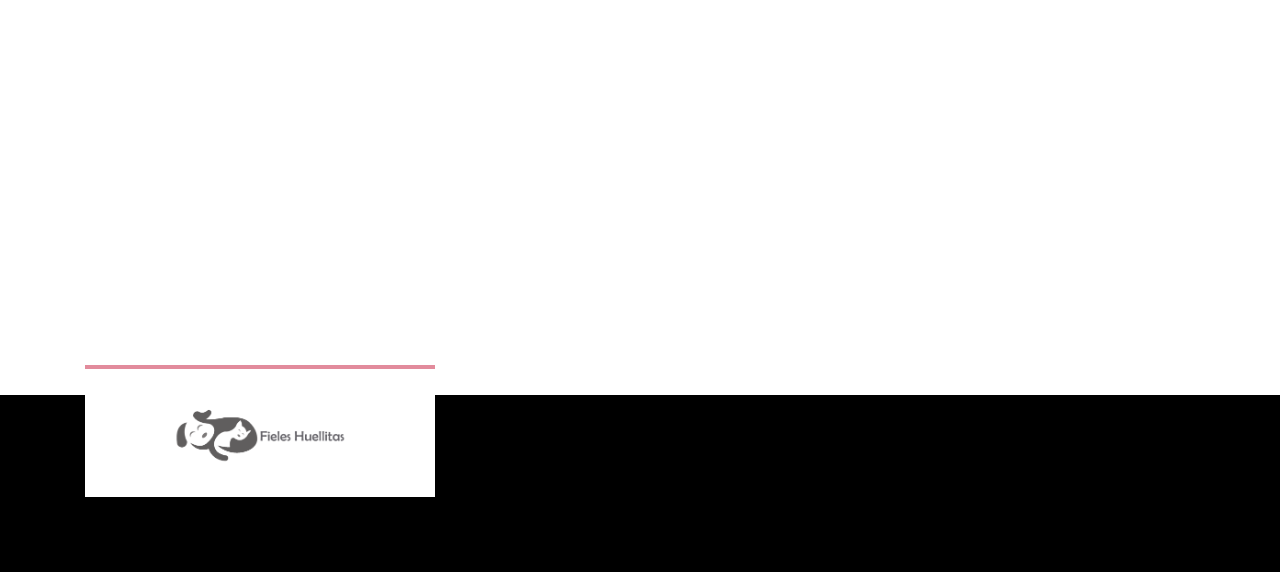
==== commit 23eff0c5: "initial commit" ====
--- a/adopta.html
+++ b/adopta.html
@@ -2,27 +2,28 @@
 <html lang="en">
 
 <head>
-    <meta charset="utf-8">
-    <meta content="width=device-width, initial-scale=1.0" name="viewport">
-
-    <title>Proyecto Mascotas</title>
-    <meta content="" name="description">
-    <meta content="" name="keywords">
-
-    <link href="https://fonts.googleapis.com/css?family=Open+Sans:300,300i,400,400i,600,600i,700,700i|Raleway:300,300i,400,400i,500,500i,600,600i,700,700i|Poppins:300,300i,400,400i,500,500i,600,600i,700,700i" rel="stylesheet">
-    <link href="assets/vendor/aos/aos.css" rel="stylesheet">
-    <link href="assets/vendor/bootstrap/css/bootstrap.min.css" rel="stylesheet">
-    <link href="assets/vendor/bootstrap-icons/bootstrap-icons.css" rel="stylesheet">
-    <link href="assets/vendor/boxicons/css/boxicons.min.css" rel="stylesheet">
-    <link href="assets/vendor/glightbox/css/glightbox.min.css" rel="stylesheet">
-    <link href="assets/vendor/swiper/swiper-bundle.min.css" rel="stylesheet">
-
-
-    <link href="assets/css/style.css" rel="stylesheet">
-    <link rel="stylesheet" href="https://pro.fontawesome.com/releases/v5.10.0/css/all.css"
-        integrity="sha384-AYmEC3Yw5cVb3ZcuHtOA93w35dYTsvhLPVnYs9eStHfGJvOvKxVfELGroGkvsg+p" crossorigin="anonymous" />
-    <link rel="stylesheet" href="https://stackpath.bootstrapcdn.com/bootstrap/4.3.1/css/bootstrap.min.css"
-        integrity="sha384-ggOyR0iXCbMQv3Xipma34MD+dH/1fQ784/j6cY/iJTQUOhcWr7x9JvoRxT2MZw1T" crossorigin="anonymous">
+  <meta charset="utf-8">
+  <meta content="width=device-width, initial-scale=1.0" name="viewport">
+
+  <title>Proyecto Mascotas</title>
+  <meta content="" name="description">
+  <meta content="" name="keywords">
+
+  <!-- Google Fonts -->
+  <link href="https://fonts.googleapis.com/css?family=Open+Sans:300,300i,400,400i,600,600i,700,700i|Raleway:300,300i,400,400i,500,500i,600,600i,700,700i|Poppins:300,300i,400,400i,500,500i,600,600i,700,700i" rel="stylesheet">
+
+  <!-- Vendor CSS Files -->
+  <link href="assets/vendor/aos/aos.css" rel="stylesheet">
+  <link href="assets/vendor/bootstrap/css/bootstrap.min.css" rel="stylesheet">
+  <link href="assets/vendor/bootstrap-icons/bootstrap-icons.css" rel="stylesheet">
+  <link href="assets/vendor/boxicons/css/boxicons.min.css" rel="stylesheet">
+  <link href="assets/vendor/glightbox/css/glightbox.min.css" rel="stylesheet">
+  <link href="assets/vendor/swiper/swiper-bundle.min.css" rel="stylesheet">
+
+  <!-- Template Main CSS File -->
+  <link rel="stylesheet" href="https://stackpath.bootstrapcdn.com/bootstrap/4.3.1/css/bootstrap.min.css"
+    integrity="sha384-ggOyR0iXCbMQv3Xipma34MD+dH/1fQ784/j6cY/iJTQUOhcWr7x9JvoRxT2MZw1T" crossorigin="anonymous">
+  <link href="assets/css/style.css" rel="stylesheet">
 </head>
 
 <body>
@@ -30,255 +31,280 @@
     <!-- ======= Header ======= -->
     <header id="header" class="fixed-top header-transparent">
         <div class="container d-flex align-items-center justify-content-between">
-    
-          <div class="logo">
-            <a href="index.html"><img src="/img/logo3.png" alt="" class="img-fluid"></a>
-            
-          </div>
-    
-          <nav id="navbar" class="navbar">
-            <ul>
-              <li><a class="nav-link scrollto active" href="index.html">Home</a></li>
-              <li><a class="nav-link scrollto" href="index.html#requisitos">Requisitos</a></li>
-              <li><a class="nav-link scrollto" href="adopta.html">Adopta</a></li>
-              <li><a class="nav-link scrollto" href="transito.html">Transito</a></li>
-              <li><a class="nav-link scrollto" href="index.html#consejos">Consejos</a></li>
-              <li><a class="nav-link scrollto" href="index.html#finalfeliz">Final Feliz</a></li>
-              <li><a class="nav-link scrollto" href="index.html#contacto">Contactanos</a></li>
-            </ul>
-            <i class="bi bi-list mobile-nav-toggle"></i>
-          </nav><!-- .navbar -->
-    
-        </div>
-      </header><!-- End Header -->
-
-    
+
+            <div class="logo">
+                <a href="index.html"><img src="/img/logo3.png" alt="" class="img-fluid"></a>
+
+            </div>
+
+            <nav id="navbar" class="navbar">
+                <ul>
+                    <li><a class="nav-link scrollto" href="index.html">Home</a></li>
+                    <li><a class="nav-link scrollto" href="#adopta">Adopta</a></li>
+                    <li><a class="nav-link scrollto" href="transito.html">Transito</a></li>
+                    <li><a class="nav-link scrollto" href="index.html#consejos">Consejos</a></li>
+                    <li><a class="nav-link scrollto" href="dona.html">Dona</a></li>
+                    <li><a class="nav-link scrollto" href="index.html#finalfeliz">Final Feliz</a></li>
+                    <li><a class="nav-link scrollto" href="index.html#contacto">Contactanos</a></li>
+                    <li><a class="nav-link scrollto" href="login.html">Login</a></li>
+                    <li><a class="nav-link scrollto" href="#">Formulario</a></li>
+                </ul>
+                <i class="bi bi-list mobile-nav-toggle"></i>
+            </nav><!-- .navbar -->
+
+        </div>
+    </header><!-- End Header -->
+
+
 
     <!-- ======= Hero Section ======= -->
     <section id="hero" style="margin-bottom: 10px;">
         <div class="hero-container" data-aos="fade-up">
-            <h1>Adopta a tu mascota</h1>
+            <h1>Fieles Huellitas Adopciones</h1>
             <h2>Un nuevo compañero de vida te esta esperando</h2>
-            <a href="#about" class="btn-get-started scrollto"><i class="bx bx-chevrons-down"></i></a>
+            <a href="#adopta" class="btn-get-started scrollto"><i class="bx bx-chevrons-down"></i></a>
         </div>
     </section><!-- End Hero -->
 
 
     <section class="adopcion d-flex mt-5">
-        <div class="row d-flex justify-content-center">
-            <h1 class="col-mt-5 mb-5 offset-2">Adopta a tu mascota</h1>
-
-            <div class="card -ms-5 me-5 mt-5" style="width: 20rem; height: 31rem;">
-                <div id="carouselExampleFade2" class="carousel slide carousel-fade" data-ride="carousel">
-                    <div class="carousel-inner">
-                        <div class="carousel-item active">
-                            <img src="img-adopta/foto4.jpeg" class="d-block w-100" alt="...">
-                        </div>
-                        <div class="carousel-item">
-                            <img src="img-adopta/foto5.jpeg" class="d-block w-100" alt="...">
-                        </div>
-                        <div class="carousel-item">
-                            <img src="img-adopta/foto6.jpeg" class="d-block w-100" alt="...">
-                        </div>
-                    </div>
-                    <a class="carousel-control-prev" href="#carouselExampleFade2" role="button" data-slide="prev">
-                        <span class="carousel-control-prev-icon" aria-hidden="true"></span>
-                        <span class="sr-only">Previous</span>
-                    </a>
-                    <a class="carousel-control-next" href="#carouselExampleFade2" role="button" data-slide="next">
-                        <span class="carousel-control-next-icon" aria-hidden="true"></span>
-                        <span class="sr-only">Next</span>
-                    </a>
-                    <div class="card-body">
-                        <h5 class="card-title">Canela</h5>
-                        <p class="card-text">Perrita de 4 meses, tiene vacunas y esta desparasitada.</p>
-                        <a href="#" class="btn btn-dark">Adopta</a>
-                    </div>
-                </div>
-            </div>
-            <div class="card -ms-5 me-5 mt-5" style="width: 20rem; height: 31rem;">
-                <div id="carouselExampleFade3" class="carousel slide carousel-fade" data-ride="carousel">
-                    <div class="carousel-inner">
-                        <div class="carousel-item active">
-                            <img src="img-adopta/foto11.jpeg" class="d-block w-100" alt="...">
-                        </div>
-                        <div class="carousel-item">
-                            <img src="img-adopta/foto12.jpeg" class="d-block w-100" alt="...">
-                        </div>
-                        <div class="carousel-item">
-                            <img src="img-adopta/foto13.jpeg" class="d-block w-100" alt="...">
-                        </div>
-                    </div>
-                    <a class="carousel-control-prev" href="#carouselExampleFade3" role="button" data-slide="prev">
-                        <span class="carousel-control-prev-icon" aria-hidden="true"></span>
-                        <span class="sr-only">Previous</span>
-                    </a>
-                    <a class="carousel-control-next" href="#carouselExampleFade3" role="button" data-slide="next">
-                        <span class="carousel-control-next-icon" aria-hidden="true"></span>
-                        <span class="sr-only">Next</span>
-                    </a>
-                    <div class="card-body">
-                        <h5 class="card-title">Jazz</h5>
-                        <p class="card-text">Gatito de 7 meses, tiene vacunas y esta desparasitado.</p>
-                        <a href="#" class="btn btn-dark">Adopta</a>
-                    </div>
-                </div>
-            </div>
-            <div class="card -ms-5 me-5 mt-5" style="width: 20rem; height: 31rem;">
-                <div id="carouselExampleFade4" class="carousel slide carousel-fade" data-ride="carousel">
-                    <div class="carousel-inner">
-                        <div class="carousel-item active">
-                            <img src="img-adopta/foto9.jpeg" class="d-block w-100" alt="...">
-                        </div>
-                        <div class="carousel-item">
-                            <img src="img-adopta/foto10.jpeg" class="d-block w-100" alt="...">
-                        </div>
-                    </div>
-                    <a class="carousel-control-prev" href="#carouselExampleFade4" role="button" data-slide="prev">
-                        <span class="carousel-control-prev-icon" aria-hidden="true"></span>
-                        <span class="sr-only">Previous</span>
-                    </a>
-                    <a class="carousel-control-next" href="#carouselExampleFade4" role="button" data-slide="next">
-                        <span class="carousel-control-next-icon" aria-hidden="true"></span>
-                        <span class="sr-only">Next</span>
-                    </a>
-                    <div class="card-body">
-                        <h5 class="card-title">Zeus</h5>
-                        <p class="card-text">Perro de 3 años, tiene vacunas y esta desparasitado.</p>
-                        <a href="#" class="btn btn-dark">Adopta</a>
-                    </div>
-                </div>
-            </div>
-            <div class="card -ms-5 me-5 mt-5" style="width: 20rem; height: 31rem;">
-                <div id="carouselExampleFade5" class="carousel slide carousel-fade" data-ride="carousel">
-                    <div class="carousel-inner">
-                        <div class="carousel-item active">
-                            <img src="img-adopta/foto20.jpeg" class="d-block w-100" alt="...">
-                        </div>
-                        <div class="carousel-item">
-                            <img src="img-adopta/foto21.jpeg" class="d-block w-100" alt="...">
-                        </div>
-                        <div class="carousel-item">
-                            <img src="img-adopta/foto22.jpeg" class="d-block w-100" alt="...">
-                        </div>
-                    </div>
-                    <a class="carousel-control-prev" href="#carouselExampleFade5" role="button" data-slide="prev">
-                        <span class="carousel-control-prev-icon" aria-hidden="true"></span>
-                        <span class="sr-only">Previous</span>
-                    </a>
-                    <a class="carousel-control-next" href="#carouselExampleFade5" role="button" data-slide="next">
-                        <span class="carousel-control-next-icon" aria-hidden="true"></span>
-                        <span class="sr-only">Next</span>
-                    </a>
-                    <div class="card-body">
-                        <h5 class="card-title">Kira</h5>
-                        <p class="card-text">Gatita de 4 meses, tiene vacunas y esta desparasitada.</p>
-                        <a href="#" class="btn btn-dark">Adopta</a>
-                    </div>
-                </div>
-            </div>
-            <div class="card -ms-5 me-5 mt-5" style="width: 20rem; height: 31rem;">
-                <div id="carouselExampleFade6" class="carousel slide carousel-fade" data-ride="carousel">
-                    <div class="carousel-inner">
-                        <div class="carousel-item active">
-                            <img src="img-adopta/foto16.jpeg" class="d-block w-100" alt="...">
-                        </div>
-                        <div class="carousel-item">
-                            <img src="img-adopta/foto17.jpeg" class="d-block w-100" alt="...">
-                        </div>
-                    </div>
-                    <a class="carousel-control-prev" href="#carouselExampleFade6" role="button" data-slide="prev">
-                        <span class="carousel-control-prev-icon" aria-hidden="true"></span>
-                        <span class="sr-only">Previous</span>
-                    </a>
-                    <a class="carousel-control-next" href="#carouselExampleFade6" role="button" data-slide="next">
-                        <span class="carousel-control-next-icon" aria-hidden="true"></span>
-                        <span class="sr-only">Next</span>
-                    </a>
-                    <div class="card-body">
-                        <h5 class="card-title">Toby</h5>
-                        <p class="card-text">Gato de 1 año y 5 meses, tiene vacunas y esta desparasitado.</p>
-                        <a href="#myModal" class="btn btn-dark" data-toggle="modal" data-target="myModal">Adopta</a>
-                    </div>
-                </div>
-            </div>
-            <div class="card -ms-5 me-5 mt-5" style="width: 20rem; height: 31rem;">
-                <div id="carouselExampleFade8" class="carousel slide carousel-fade" data-ride="carousel">
-                    <div class="carousel-inner">
-                        <div class="carousel-item active">
-                            <img src="img-adopta/foto18.jpeg" class="d-block w-100" alt="...">
-                        </div>
-                        <div class="carousel-item">
-                            <img src="img-adopta/foto19.jpeg" class="d-block w-100" alt="...">
-                        </div>
-                    </div>
-                    <a class="carousel-control-prev" href="#carouselExampleFade8" role="button" data-slide="prev">
-                        <span class="carousel-control-prev-icon" aria-hidden="true"></span>
-                        <span class="sr-only">Previous</span>
-                    </a>
-                    <a class="carousel-control-next" href="#carouselExampleFade8" role="button" data-slide="next">
-                        <span class="carousel-control-next-icon" aria-hidden="true"></span>
-                        <span class="sr-only">Next</span>
-                    </a>
-                    <div class="card-body">
-                        <h5 class="card-title">Mia</h5>
-                        <p class="card-text">Gatita de 1 año, tiene vacunas y esta desparasitada.</p>
-                        <a href="#" class="btn btn-dark">Adopta</a>
-                    </div>
-                </div>
-            </div>
-            <div class="card -ms-5 me-5 mt-5" style="width: 20rem; height: 31rem;">
-                <div id="carouselExampleFade9" class="carousel slide carousel-fade" data-ride="carousel">
-                    <div class="carousel-inner">
-                        <div class="carousel-item active">
-                            <img src="img-adopta/foto1.jpeg" class="d-block w-100" alt="...">
-                        </div>
-                        <div class="carousel-item">
-                            <img src="img-adopta/foto2.jpeg" class="d-block w-100" alt="...">
-                        </div>
-                    </div>
-                    <a class="carousel-control-prev" href="#carouselExampleFade9" role="button" data-slide="prev">
-                        <span class="carousel-control-prev-icon" aria-hidden="true"></span>
-                        <span class="sr-only">Previous</span>
-                    </a>
-                    <a class="carousel-control-next" href="#carouselExampleFade9" role="button" data-slide="next">
-                        <span class="carousel-control-next-icon" aria-hidden="true"></span>
-                        <span class="sr-only">Next</span>
-                    </a>
-                    <div class="card-body">
-                        <h5 class="card-title">Alma</h5>
-                        <p class="card-text">Perrita de 3 meses, tiene vacunas y esta desparasitada.</p>
-                        <a href="#" class="btn btn-dark">Adopta</a>
-                    </div>
-                </div>
-            </div>
-            <div class="card -ms-5 me-5 mt-5" style="width: 20rem; height: 31rem;">
-                <div id="carouselExampleFade1" class="carousel slide carousel-fade" data-ride="carousel">
-                    <div class="carousel-inner">
-                        <div class="carousel-item active">
-                            <img src="img-adopta/foto23.jpeg" class="d-block w-100" alt="...">
-                        </div>
-                        <div class="carousel-item">
-                            <img src="img-adopta/foto24.jpg" class="d-block w-100" alt="...">
-                        </div>
-                    </div>
-                    <a class="carousel-control-prev" href="#carouselExampleFade1" role="button" data-slide="prev">
-                        <span class="carousel-control-prev-icon" aria-hidden="true"></span>
-                        <span class="sr-only">Previous</span>
-                    </a>
-                    <a class="carousel-control-next" href="#carouselExampleFade1" role="button" data-slide="next">
-                        <span class="carousel-control-next-icon" aria-hidden="true"></span>
-                        <span class="sr-only">Next</span>
-                    </a>
-                    <div class="card-body">
-                        <h5 class="card-title">Adolf</h5>
-                        <p class="card-text">Perrito de 1 año, tiene vacunas y esta desparasitada.</p>
-                        <a href="#" class="btn btn-dark">Adopta</a>
-                    </div>
-                </div>
-            </div>
-        </div>
+        </div>
+        <div class="grid d-flex" id="grid">
+            <div class="row d-flex justify-content-center" id="adopta">
+                <h1 class="col-mt-5 mb-5 offset-2">Adopta a tu mascota</h1>
+
+                <div class="card -ms-5 me-5 mt-5" style="width: 20rem; height: 35rem;">
+                    <div id="carouselExampleFade2" class="carousel slide carousel-fade" data-ride="carousel">
+                        <div class="carousel-inner">
+                            <div class="carousel-item active">
+                                <img src="img-adopta/foto4.jpeg" class="d-block w-100" alt="...">
+                            </div>
+                            <div class="carousel-item">
+                                <img src="img-adopta/foto5.jpeg" class="d-block w-100" alt="...">
+                            </div>
+                            <div class="carousel-item">
+                                <img src="img-adopta/foto6.jpeg" class="d-block w-100" alt="...">
+                            </div>
+                        </div>
+                        <a class="carousel-control-prev" href="#carouselExampleFade2" role="button" data-slide="prev">
+                            <span class="carousel-control-prev-icon" aria-hidden="true"></span>
+                            <span class="sr-only">Previous</span>
+                        </a>
+                        <a class="carousel-control-next" href="#carouselExampleFade2" role="button" data-slide="next">
+                            <span class="carousel-control-next-icon" aria-hidden="true"></span>
+                            <span class="sr-only">Next</span>
+                        </a>
+                        <div class="card-body">
+                            <h5 class="card-title">Canela</h5>
+                            <p class="localidad">Zona Norte</p>
+                            <p class="animal">Perrita de 4 meses, tiene vacunas y esta desparasitada.</p>
+                            <a href="https://docs.google.com/forms/d/e/1FAIpQLSeW53wZLNa2CLOfWaCSpM2gZwlgYO4kaZw7fvxXRR4U31ZuiA/viewform" target="_blank" class="btn btn-dark">Adopta</a>
+                        </div>
+                    </div>
+                </div>
+
+                <div class="card -ms-5 me-5 mt-5" style="width: 20rem; height: 35rem;">
+                    <div id="carouselExampleFade3" class="carousel slide carousel-fade" data-ride="carousel">
+                        <div class="carousel-inner">
+                            <div class="carousel-item active">
+                                <img src="img-adopta/foto11.jpeg" class="d-block w-100" alt="...">
+                            </div>
+                            <div class="carousel-item">
+                                <img src="img-adopta/foto12.jpeg" class="d-block w-100" alt="...">
+                            </div>
+                            <div class="carousel-item">
+                                <img src="img-adopta/foto13.jpeg" class="d-block w-100" alt="...">
+                            </div>
+                        </div>
+                        <a class="carousel-control-prev" href="#carouselExampleFade3" role="button" data-slide="prev">
+                            <span class="carousel-control-prev-icon" aria-hidden="true"></span>
+                            <span class="sr-only">Previous</span>
+                        </a>
+                        <a class="carousel-control-next" href="#carouselExampleFade3" role="button" data-slide="next">
+                            <span class="carousel-control-next-icon" aria-hidden="true"></span>
+                            <span class="sr-only">Next</span>
+                        </a>
+                        <div class="card-body">
+                            <h5 class="card-title">Jazz</h5>
+                            <p class="localidad">CABA</p>
+                            <p class="animal">Gatito de 7 meses, tiene vacunas y esta desparasitado.</p>
+                            <a href="https://docs.google.com/forms/d/e/1FAIpQLScIqY2UPYi8fsktq8pef_Lg0nIHP5AYvUyN-bqNKRaGaOUzew/viewform" target="_blank" class="btn btn-dark">Adopta</a>
+                        </div>
+                    </div>
+                </div>
+
+                <div class="card -ms-5 me-5 mt-5" style="width: 20rem; height: 35rem;">
+                    <div id="carouselExampleFade4" class="carousel slide carousel-fade" data-ride="carousel">
+                        <div class="carousel-inner">
+                            <div class="carousel-item active">
+                                <img src="img-adopta/foto9.jpeg" class="d-block w-100" alt="...">
+                            </div>
+                            <div class="carousel-item">
+                                <img src="img-adopta/foto10.jpeg" class="d-block w-100" alt="...">
+                            </div>
+                        </div>
+                        <a class="carousel-control-prev" href="#carouselExampleFade4" role="button" data-slide="prev">
+                            <span class="carousel-control-prev-icon" aria-hidden="true"></span>
+                            <span class="sr-only">Previous</span>
+                        </a>
+                        <a class="carousel-control-next" href="#carouselExampleFade4" role="button" data-slide="next">
+                            <span class="carousel-control-next-icon" aria-hidden="true"></span>
+                            <span class="sr-only">Next</span>
+                        </a>
+                        <div class="card-body">
+                            <h5 class="card-title">Zeus</h5>
+                            <p class="localidad">Zona Sur</p>
+                            <p class="animal">Perro de 3 años, tiene vacunas y esta desparasitado.</p>
+                            <a href="https://docs.google.com/forms/d/e/1FAIpQLSeW53wZLNa2CLOfWaCSpM2gZwlgYO4kaZw7fvxXRR4U31ZuiA/viewform" target="_blank" class="btn btn-dark">Adopta</a>
+                        </div>
+                    </div>
+                </div>
+
+                <div class="card -ms-5 me-5 mt-5" style="width: 20rem; height: 35rem;">
+                    <div id="carouselExampleFade5" class="carousel slide carousel-fade" data-ride="carousel">
+                        <div class="carousel-inner">
+                            <div class="carousel-item active">
+                                <img src="img-adopta/foto20.jpeg" class="d-block w-100" alt="...">
+                            </div>
+                            <div class="carousel-item">
+                                <img src="img-adopta/foto21.jpeg" class="d-block w-100" alt="...">
+                            </div>
+                            <div class="carousel-item">
+                                <img src="img-adopta/foto22.jpeg" class="d-block w-100" alt="...">
+                            </div>
+                        </div>
+                        <a class="carousel-control-prev" href="#carouselExampleFade5" role="button" data-slide="prev">
+                            <span class="carousel-control-prev-icon" aria-hidden="true"></span>
+                            <span class="sr-only">Previous</span>
+                        </a>
+                        <a class="carousel-control-next" href="#carouselExampleFade5" role="button" data-slide="next">
+                            <span class="carousel-control-next-icon" aria-hidden="true"></span>
+                            <span class="sr-only">Next</span>
+                        </a>
+                        <div class="card-body">
+                            <h5 class="card-title">Kira</h5>
+                            <p class="localidad">Zona Sur</p>
+                            <p class="animal">Gatita de 4 meses, tiene vacunas y esta desparasitada.</p>
+                            <a href="https://docs.google.com/forms/d/e/1FAIpQLScIqY2UPYi8fsktq8pef_Lg0nIHP5AYvUyN-bqNKRaGaOUzew/viewform" target="_blank" class="btn btn-dark">Adopta</a>
+                        </div>
+                    </div>
+                </div>
+
+                <div class="card -ms-5 me-5 mt-5" style="width: 20rem; height: 35rem;">
+                    <div id="carouselExampleFade6" class="carousel slide carousel-fade" data-ride="carousel">
+                        <div class="carousel-inner">
+                            <div class="carousel-item active">
+                                <img src="img-adopta/foto16.jpeg" class="d-block w-100" alt="...">
+                            </div>
+                            <div class="carousel-item">
+                                <img src="img-adopta/foto17.jpeg" class="d-block w-100" alt="...">
+                            </div>
+                        </div>
+                        <a class="carousel-control-prev" href="#carouselExampleFade6" role="button" data-slide="prev">
+                            <span class="carousel-control-prev-icon" aria-hidden="true"></span>
+                            <span class="sr-only">Previous</span>
+                        </a>
+                        <a class="carousel-control-next" href="#carouselExampleFade6" role="button" data-slide="next">
+                            <span class="carousel-control-next-icon" aria-hidden="true"></span>
+                            <span class="sr-only">Next</span>
+                        </a>
+                        <div class="card-body">
+                            <h5 class="card-title">Toby</h5>
+                            <p class="localidad">Zona Norte</p>
+                            <p class="animal">Gato de 1 año y 5 meses, tiene vacunas y esta desparasitado.</p>
+                            <a href="https://docs.google.com/forms/d/e/1FAIpQLScIqY2UPYi8fsktq8pef_Lg0nIHP5AYvUyN-bqNKRaGaOUzew/viewform" target="_blank" class="btn btn-dark" data-toggle="modal" data-target="myModal">Adopta</a>
+                        </div>
+                    </div>
+                </div>
+
+                <div class="card -ms-5 me-5 mt-5" style="width: 20rem; height: 35rem;">
+                    <div id="carouselExampleFade8" class="carousel slide carousel-fade" data-ride="carousel">
+                        <div class="carousel-inner">
+                            <div class="carousel-item active">
+                                <img src="img-adopta/foto18.jpeg" class="d-block w-100" alt="...">
+                            </div>
+                            <div class="carousel-item">
+                                <img src="img-adopta/foto19.jpeg" class="d-block w-100" alt="...">
+                            </div>
+                        </div>
+                        <a class="carousel-control-prev" href="#carouselExampleFade8" role="button" data-slide="prev">
+                            <span class="carousel-control-prev-icon" aria-hidden="true"></span>
+                            <span class="sr-only">Previous</span>
+                        </a>
+                        <a class="carousel-control-next" href="#carouselExampleFade8" role="button" data-slide="next">
+                            <span class="carousel-control-next-icon" aria-hidden="true"></span>
+                            <span class="sr-only">Next</span>
+                        </a>
+                        <div class="card-body">
+                            <h5 class="card-title">Mia</h5>
+                            <p class="localidad">Zona Oeste</p>
+                            <p class="animal">Gatita de 1 año, tiene vacunas y esta desparasitada.</p>
+                            <a href="https://docs.google.com/forms/d/e/1FAIpQLScIqY2UPYi8fsktq8pef_Lg0nIHP5AYvUyN-bqNKRaGaOUzew/viewform" target="_blank" class="btn btn-dark">Adopta</a>
+                        </div>
+                    </div>
+                </div>
+
+                <div class="card -ms-5 me-5 mt-5" style="width: 20rem; height: 35rem;">
+                    <div id="carouselExampleFade9" class="carousel slide carousel-fade" data-ride="carousel">
+                        <div class="carousel-inner">
+                            <div class="carousel-item active">
+                                <img src="img-adopta/foto1.jpeg" class="d-block w-100" alt="...">
+                            </div>
+                            <div class="carousel-item">
+                                <img src="img-adopta/foto2.jpeg" class="d-block w-100" alt="...">
+                            </div>
+                        </div>
+                        <a class="carousel-control-prev" href="#carouselExampleFade9" role="button" data-slide="prev">
+                            <span class="carousel-control-prev-icon" aria-hidden="true"></span>
+                            <span class="sr-only">Previous</span>
+                        </a>
+                        <a class="carousel-control-next" href="#carouselExampleFade9" role="button" data-slide="next">
+                            <span class="carousel-control-next-icon" aria-hidden="true"></span>
+                            <span class="sr-only">Next</span>
+                        </a>
+                        <div class="card-body">
+                            <h5 class="card-title">Alma</h5>
+                            <p class="localidad">Zona Oeste</p>
+                            <p class="animal">Perrita de 3 meses, tiene vacunas y esta desparasitada.</p>
+                            <a href="https://docs.google.com/forms/d/e/1FAIpQLSeW53wZLNa2CLOfWaCSpM2gZwlgYO4kaZw7fvxXRR4U31ZuiA/viewform" target="_blank" class="btn btn-dark">Adopta</a>
+                        </div>
+                    </div>
+                </div>
+
+                <div class="card -ms-5 me-5 mt-5" style="width: 20rem; height: 35rem;">
+                    <div id="carouselExampleFade1" class="carousel slide carousel-fade" data-ride="carousel">
+                        <div class="carousel-inner">
+                            <div class="carousel-item active">
+                                <img src="img-adopta/foto23.jpeg" class="d-block w-100" alt="...">
+                            </div>
+                            <div class="carousel-item">
+                                <img src="img-adopta/foto24.jpg" class="d-block w-100" alt="...">
+                            </div>
+                        </div>
+                        <a class="carousel-control-prev" href="#carouselExampleFade1" role="button" data-slide="prev">
+                            <span class="carousel-control-prev-icon" aria-hidden="true"></span>
+                            <span class="sr-only">Previous</span>
+                        </a>
+                        <a class="carousel-control-next" href="#carouselExampleFade1" role="button" data-slide="next">
+                            <span class="carousel-control-next-icon" aria-hidden="true"></span>
+                            <span class="sr-only">Next</span>
+                        </a>
+                        <div class="card-body">
+                            <h5 class="card-title">Adolf</h5>
+                            <p class="localidad">CABA</p>
+                            <p class="animal">Perrito de 1 año, tiene vacunas y esta desparasitada.</p>
+                            <a href="https://docs.google.com/forms/d/e/1FAIpQLSeW53wZLNa2CLOfWaCSpM2gZwlgYO4kaZw7fvxXRR4U31ZuiA/viewform" target="_blank" class="btn btn-dark">Adopta</a>
+                        </div>
+                    </div>
+                </div>
+            </div>
+
+        </div>
+        </div>
+
     </section>
+
+
 
 
     <section id="contacto" class="contact section-bg">
--- a/assets/css/style.css
+++ b/assets/css/style.css
@@ -10,7 +10,12 @@
   color: #fda5ed;
   text-decoration: none;
 }
-h1, h2, h3, h4, h5, h6 {
+h1,
+h2,
+h3,
+h4,
+h5,
+h6 {
   font-family: "Raleway", sans-serif;
 }
 #main {
@@ -96,7 +101,8 @@
 .navbar li {
   position: relative;
 }
-.navbar a, .navbar a:focus {
+.navbar a,
+.navbar a:focus {
   display: flex;
   align-items: center;
   justify-content: space-between;
@@ -109,12 +115,16 @@
   white-space: nowrap;
   transition: 0.3s;
 }
-.navbar a i, .navbar a:focus i {
+.navbar a i,
+.navbar a:focus i {
   font-size: 12px;
   line-height: 0;
   margin-left: 5px;
 }
-.navbar a:hover, .navbar .active, .navbar .active:focus, .navbar li:hover > a {
+.navbar a:hover,
+.navbar .active,
+.navbar .active:focus,
+.navbar li:hover > a {
   background: rgba(255, 255, 255, 0.2);
 }
 
@@ -175,15 +185,19 @@
   overflow-y: auto;
   transition: 0.3s;
 }
-.navbar-mobile a, .navbar-mobile a:focus {
+.navbar-mobile a,
+.navbar-mobile a:focus {
   padding: 10px 20px;
   font-size: 15px;
   color: #d1d1d1;
 }
-.navbar-mobile a:hover, .navbar-mobile .active, .navbar-mobile li:hover > a {
+.navbar-mobile a:hover,
+.navbar-mobile .active,
+.navbar-mobile li:hover > a {
   color: #8a8a8a;
 }
-.navbar-mobile .getstarted, .navbar-mobile .getstarted:focus {
+.navbar-mobile .getstarted,
+.navbar-mobile .getstarted:focus {
   margin: 15px;
 }
 
@@ -195,7 +209,7 @@
   height: 100vh;
   background: url(/img/Dogs_Cats_Pink_color_Poodle_Glance_Welsh_Corgi_556524_1280x853.jpg);
   background-size: cover;
-  background-position: center;
+  background-position: bottom;
   position: relative;
   margin-bottom: -90px;
 }
@@ -287,7 +301,6 @@
   z-index: 2;
 }
 
-
 /*--------------------------------------------------------------
 # Requisitos
 --------------------------------------------------------------*/
@@ -370,10 +383,12 @@
 /*--------------------------------------------------------------
 # Final feliz
 --------------------------------------------------------------*/
-.mascotas , .mascotas-slider {
+.mascotas,
+.mascotas-slider {
   overflow: hidden;
 }
-.mascotas , .mascotas-slider {
+.mascotas,
+.mascotas-slider {
   overflow: hidden;
 }
 .mascotas .mascotas-item {
@@ -463,12 +478,14 @@
   -webkit-animation: animate-loading 1s linear infinite;
   animation: animate-loading 1s linear infinite;
 }
-.contact .php-email-form input, .contact .php-email-form textarea {
+.contact .php-email-form input,
+.contact .php-email-form textarea {
   border-radius: 0;
   box-shadow: none;
   font-size: 14px;
 }
-.contact .php-email-form input::focus, .contact .php-email-form textarea::focus {
+.contact .php-email-form input::focus,
+.contact .php-email-form textarea::focus {
   background-color: #e28b9c;
 }
 .contact .php-email-form input {
@@ -477,14 +494,14 @@
 .contact .php-email-form textarea {
   padding: 12px 15px;
 }
-.contact .php-email-form button[type=submit] {
+.contact .php-email-form button[type="submit"] {
   background: #e28b9c;
   border: 0;
   padding: 10px 24px;
   color: #fff;
   transition: 0.4s;
 }
-.contact .php-email-form button[type=submit]:hover {
+.contact .php-email-form button[type="submit"]:hover {
   background: #f099e0;
 }
 @-webkit-keyframes animate-loading {
@@ -525,7 +542,7 @@
   text-align: center;
   padding: 30px 20px;
 }
-#footer .footer-top .footer-info img{
+#footer .footer-top .footer-info img {
   width: 180px;
 }
 
@@ -538,13 +555,263 @@
 /*--------------------------------------------------------------
 # pagina de adopcion
 --------------------------------------------------------------*/
-.card{
-  border: 1px solid rgb(109, 109, 109);
-}
-.d-block{
+.card {
+  border: 1px solid #e28b9c;
+}
+.d-block {
   margin-top: 15px;
 }
-.card-title{
+.card-title {
   text-align: center;
   margin-top: 10px;
 }
+
+.filtro-box {
+  width: 200px;
+  height: 470px;
+  margin: 50px 50px 10px 10px;
+}
+@media (max-width: 768px) {
+  .adopcion {
+    display: column;
+  }
+}
+
+/*--------------------------------------------------------------
+# pagina de adopcion
+--------------------------------------------------------------*/
+.donacion-img{
+width: 150px;
+margin: 10px;
+padding: 0px 10px 0px 10px;
+}
+@media (max-width: 1200px) {
+  .donacion-img {
+    width: 120px;
+  }
+}
+@media (max-width: 768px) {
+  .donacion-img {
+    width: 76px;
+    padding: 0px;
+  }
+}
+
+/*--------------------------------------------------------------
+# pagina login
+--------------------------------------------------------------*/
+
+.wrapper {
+  display: flex;
+  align-items: center;
+  flex-direction: column; 
+  justify-content: center;
+  width: 100%;
+  min-height: 100%;
+  padding: 20px;
+}
+
+#formContent {
+  -webkit-border-radius: 10px 10px 10px 10px;
+  border-radius: 10px 10px 10px 10px;
+  background: #fff;
+  padding: 30px;
+  width: 90%;
+  max-width: 450px;
+  position: relative;
+  padding: 0px;
+  -webkit-box-shadow: 0 30px 60px 0 rgba(0,0,0,0.3);
+  box-shadow: 0 30px 60px 0 rgba(0,0,0,0.3);
+  text-align: center;
+}
+#formFooter {
+  background-color: #f6f6f6;
+  border-top: 1px solid #dce8f1;
+  padding: 25px;
+  text-align: center;
+  -webkit-border-radius: 0 0 10px 10px;
+  border-radius: 0 0 10px 10px;
+}
+
+/*TYPOGRAPHY*/
+
+.fadeIn[type=button], .fadeIn[type=submit], .fadeIn[type=reset]  {
+  background-color: #e28b9c;
+  border: none;
+  color: white;
+  padding: 15px 80px;
+  text-align: center;
+  text-decoration: none;
+  display: inline-block;
+  text-transform: uppercase;
+  font-size: 13px;
+  -webkit-box-shadow: 0 10px 30px 0 rgba(71, 71, 71, 0.4);
+  box-shadow: 0 10px 30px 0 rgba(55, 56, 56, 0.4);
+  -webkit-border-radius: 5px 5px 5px 5px;
+  border-radius: 5px 5px 5px 5px;
+  margin: 5px 20px 40px 20px;
+  -webkit-transition: all 0.3s ease-in-out;
+  -moz-transition: all 0.3s ease-in-out;
+  -ms-transition: all 0.3s ease-in-out;
+  -o-transition: all 0.3s ease-in-out;
+  transition: all 0.3s ease-in-out;
+}
+
+.fadeIn[type=button]:hover, .fadeIn[type=submit]:hover, .fadeIn[type=reset]:hover  {
+  background-color: #d3546e;
+}
+
+.fadeIn[type=button]:active, .fadeIn[type=submit]:active, .fadeIn[type=reset]:active  {
+  -moz-transform: scale(0.95);
+  -webkit-transform: scale(0.95);
+  -o-transform: scale(0.95);
+  -ms-transform: scale(0.95);
+  transform: scale(0.95);
+}
+
+.fadeIn[type=text] {
+  background-color: #f6f6f6;
+  border: none;
+  color: #0d0d0d;
+  padding: 15px 32px;
+  text-align: center;
+  text-decoration: none;
+  display: inline-block;
+  font-size: 16px;
+  margin: 5px;
+  width: 85%;
+  border: 2px solid #f6f6f6;
+  -webkit-transition: all 0.5s ease-in-out;
+  -moz-transition: all 0.5s ease-in-out;
+  -ms-transition: all 0.5s ease-in-out;
+  -o-transition: all 0.5s ease-in-out;
+  transition: all 0.5s ease-in-out;
+  -webkit-border-radius: 5px 5px 5px 5px;
+  border-radius: 5px 5px 5px 5px;
+}
+
+.fadeIn[type=text]:focus {
+  background-color: #fff;
+  border-bottom: 2px solid #e28b9c;
+}
+
+.fadeIn[type=text]:placeholder {
+  color: #cccccc;
+}
+/* ANIMATIONS */
+
+.fadeInDown {
+  -webkit-animation-name: fadeInDown;
+  animation-name: fadeInDown;
+  -webkit-animation-duration: 1s;
+  animation-duration: 1s;
+  -webkit-animation-fill-mode: both;
+  animation-fill-mode: both;
+}
+
+@-webkit-keyframes fadeInDown {
+  0% {
+    opacity: 0;
+    -webkit-transform: translate3d(0, -100%, 0);
+    transform: translate3d(0, -100%, 0);
+  }
+  100% {
+    opacity: 1;
+    -webkit-transform: none;
+    transform: none;
+  }
+}
+
+@keyframes fadeInDown {
+  0% {
+    opacity: 0;
+    -webkit-transform: translate3d(0, -100%, 0);
+    transform: translate3d(0, -100%, 0);
+  }
+  100% {
+    opacity: 1;
+    -webkit-transform: none;
+    transform: none;
+  }
+}
+@keyframes fadeInDown {
+  0% {
+    opacity: 0;
+    -webkit-transform: translate3d(0, -100%, 0);
+    transform: translate3d(0, -100%, 0);
+  }
+  100% {
+    opacity: 1;
+    -webkit-transform: none;
+    transform: none;
+  }
+}
+
+/**/
+@-webkit-keyframes fadeIn { from { opacity:0; } to { opacity:1; } }
+@-moz-keyframes fadeIn { from { opacity:0; } to { opacity:1; } }
+@keyframes fadeIn { from { opacity:0; } to { opacity:1; } }
+
+.fadeIn {
+  opacity:0;
+  -webkit-animation:fadeIn ease-in 1;
+  -moz-animation:fadeIn ease-in 1;
+  animation:fadeIn ease-in 1;
+
+  -webkit-animation-fill-mode:forwards;
+  -moz-animation-fill-mode:forwards;
+  animation-fill-mode:forwards;
+  -webkit-animation-duration:1s;
+  -moz-animation-duration:1s;
+  animation-duration:1s;
+}
+
+.fadeIn.first {
+  -webkit-animation-delay: 0.4s;
+  -moz-animation-delay: 0.4s;
+  animation-delay: 0.4s;
+}
+
+.fadeIn.second {
+  -webkit-animation-delay: 0.6s;
+  -moz-animation-delay: 0.6s;
+  animation-delay: 0.6s;
+}
+.fadeIn.third {
+  -webkit-animation-delay: 0.8s;
+  -moz-animation-delay: 0.8s;
+  animation-delay: 0.8s;
+}
+
+.fadeIn.fourth {
+  -webkit-animation-delay: 1s;
+  -moz-animation-delay: 1s;
+  animation-delay: 1s;
+}
+
+/* CSS Animation */
+.underlineHover:after {
+  display: block;
+  left: 0;
+  bottom: -10px;
+  width: 0;
+  height: 2px;
+  background-color: #e28b9c;
+  content: "";
+  transition: width 0.2s;
+}
+
+.underlineHover:hover {
+  color: #0d0d0d;
+}
+.underlineHover:hover:after{
+  width: 100%;
+}
+
+/* OTHERS */
+
+*:focus {
+    outline: none;
+} 
+
+
